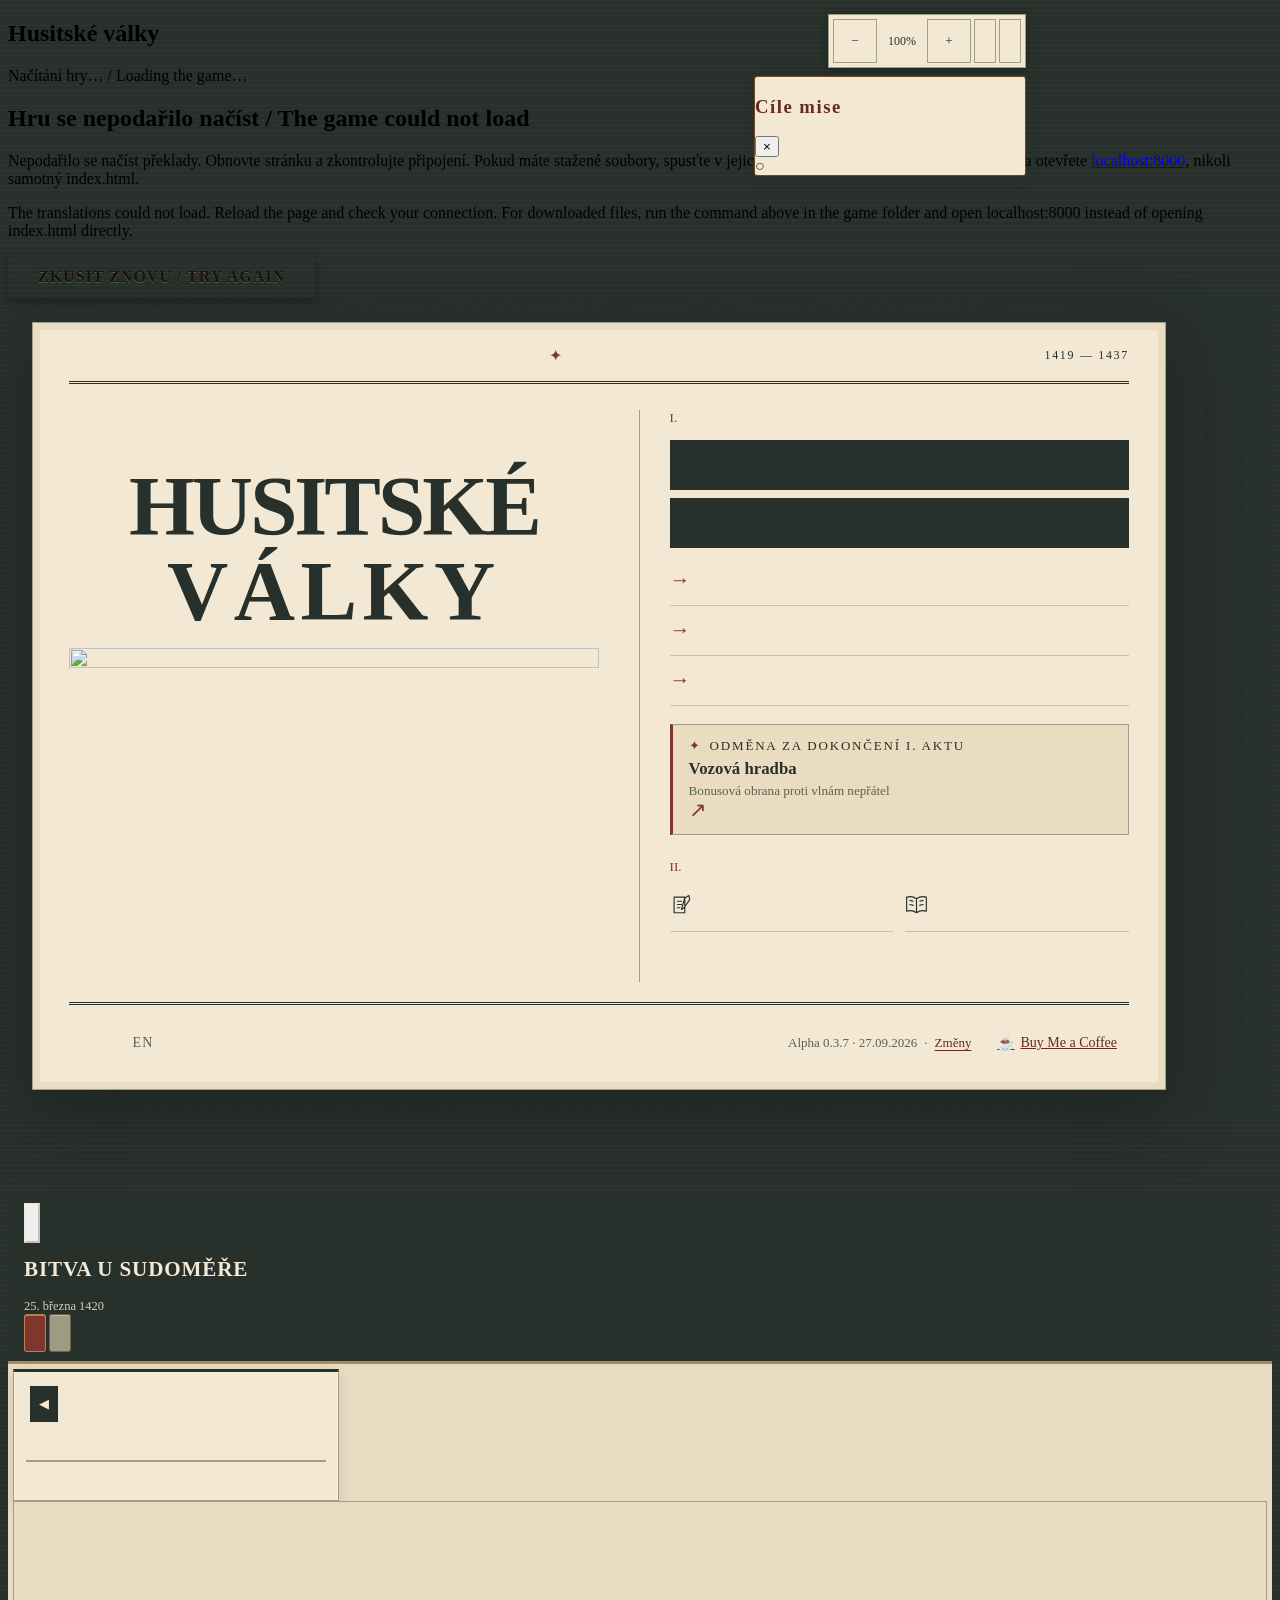
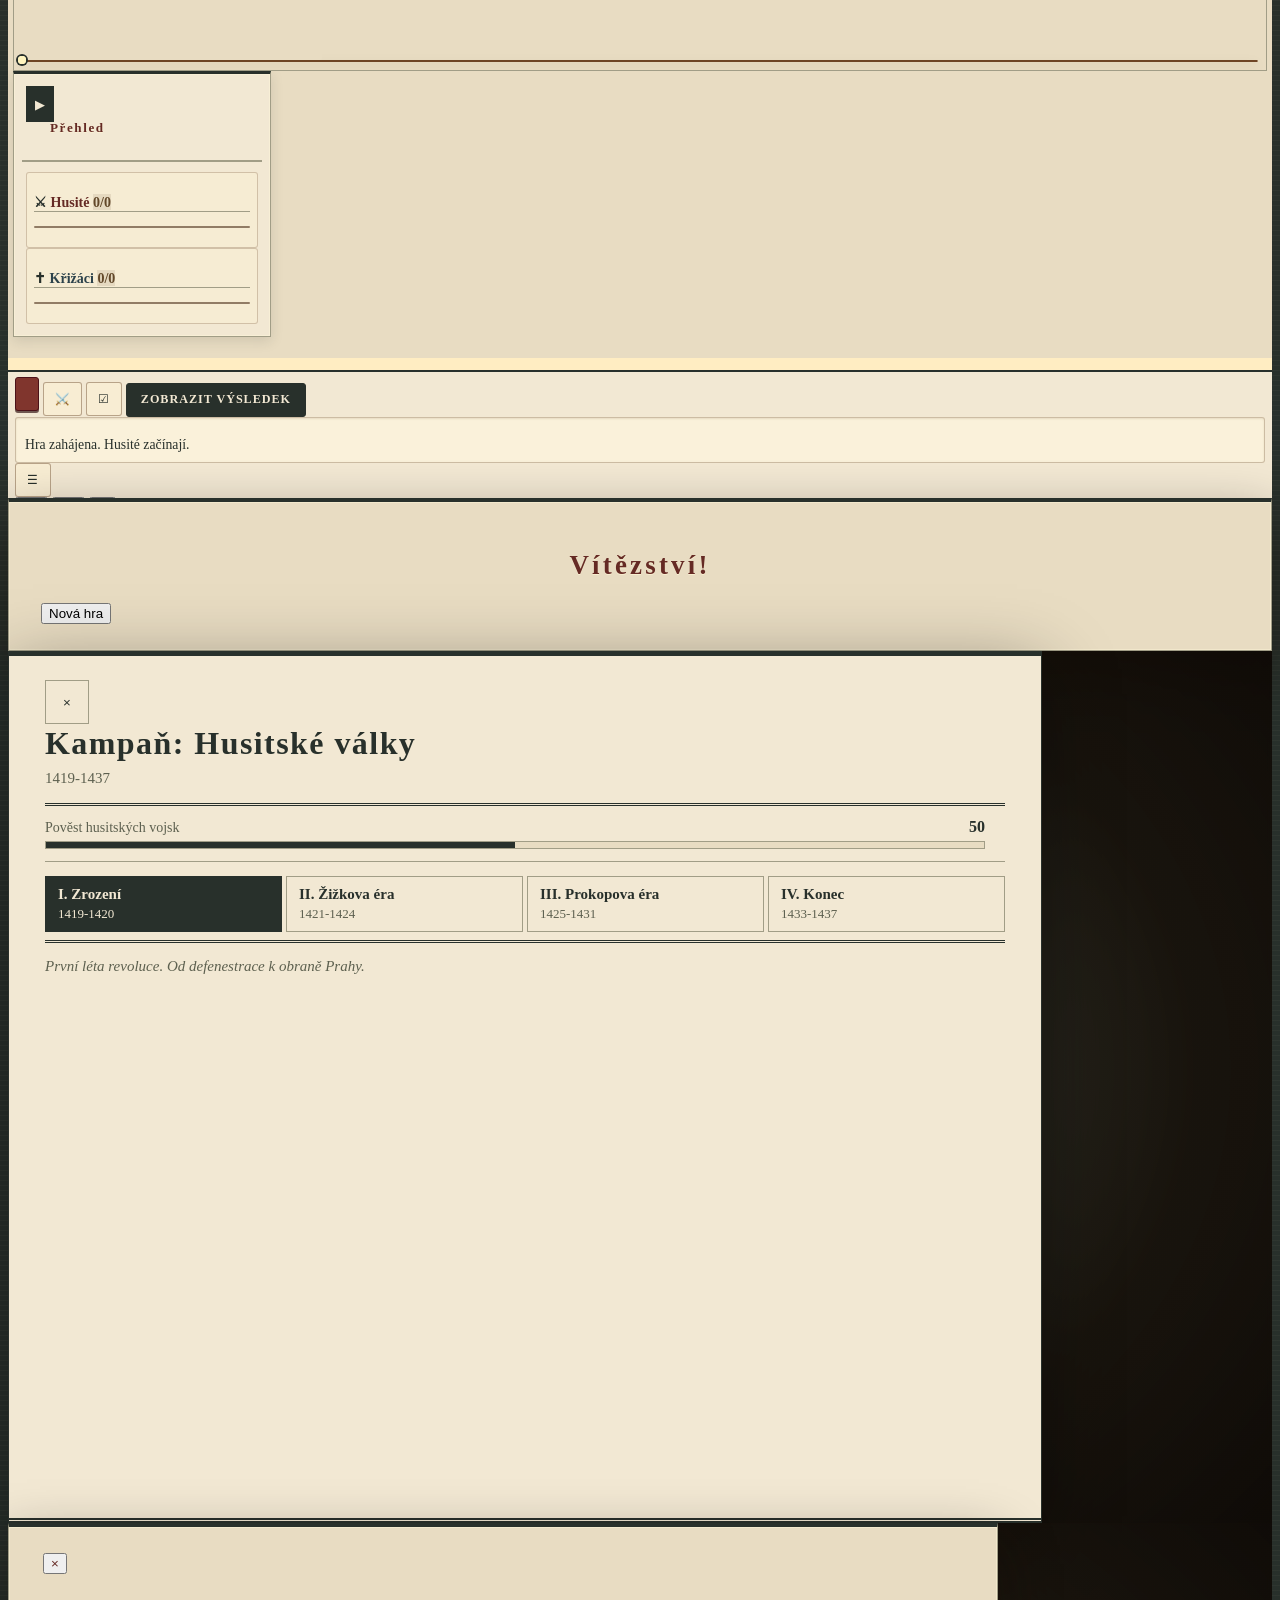
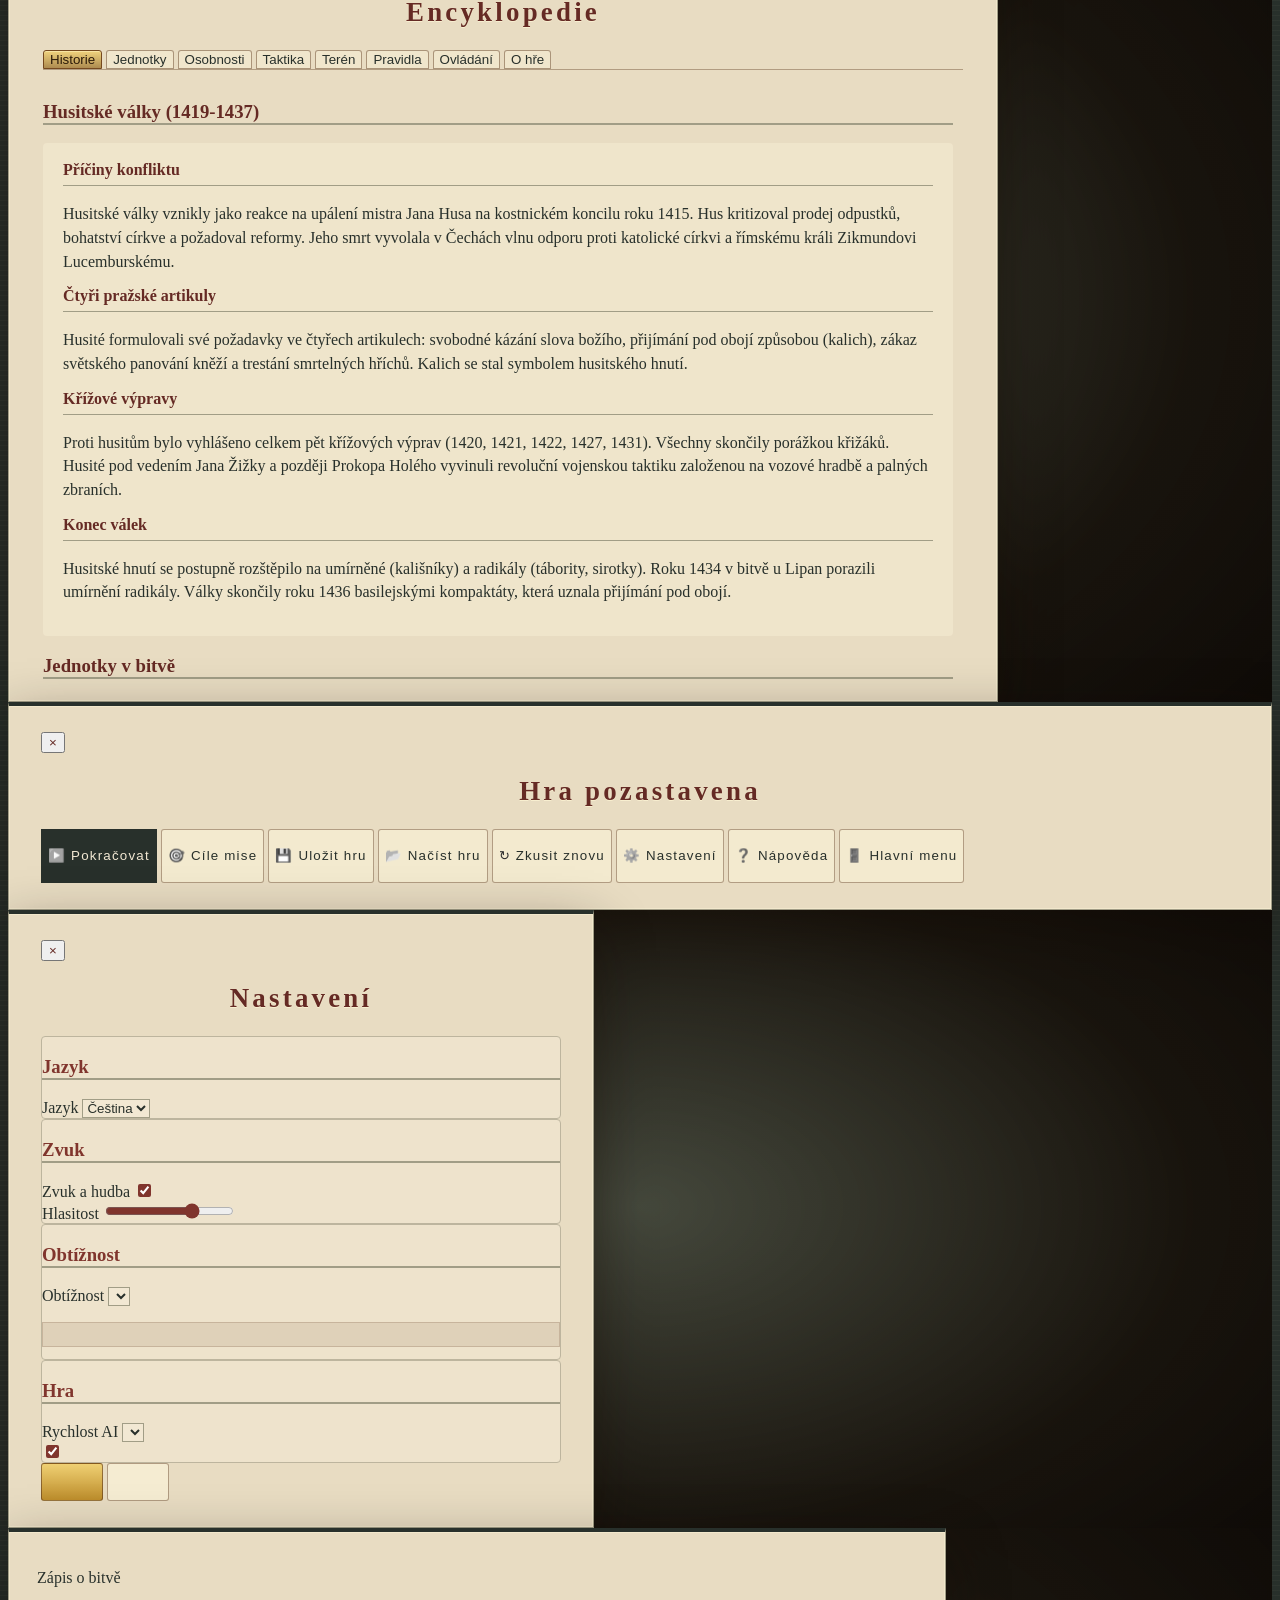
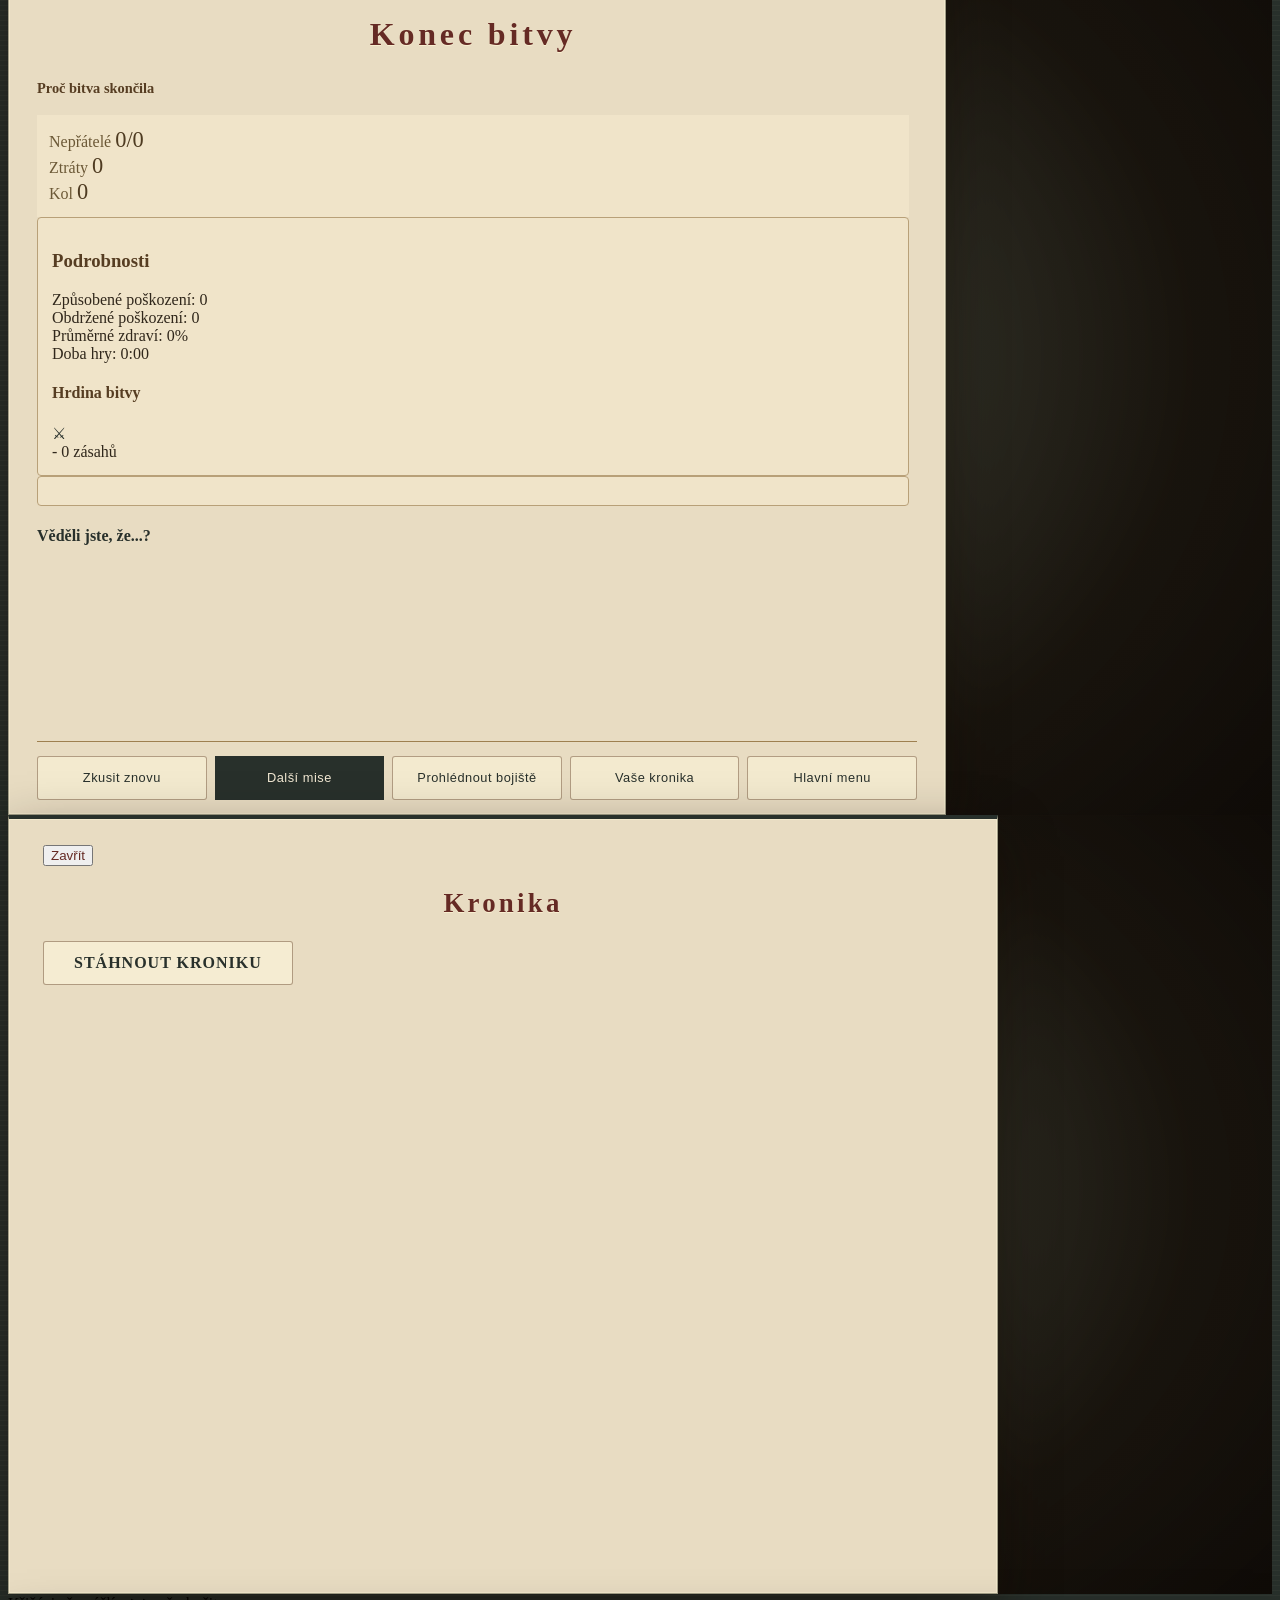
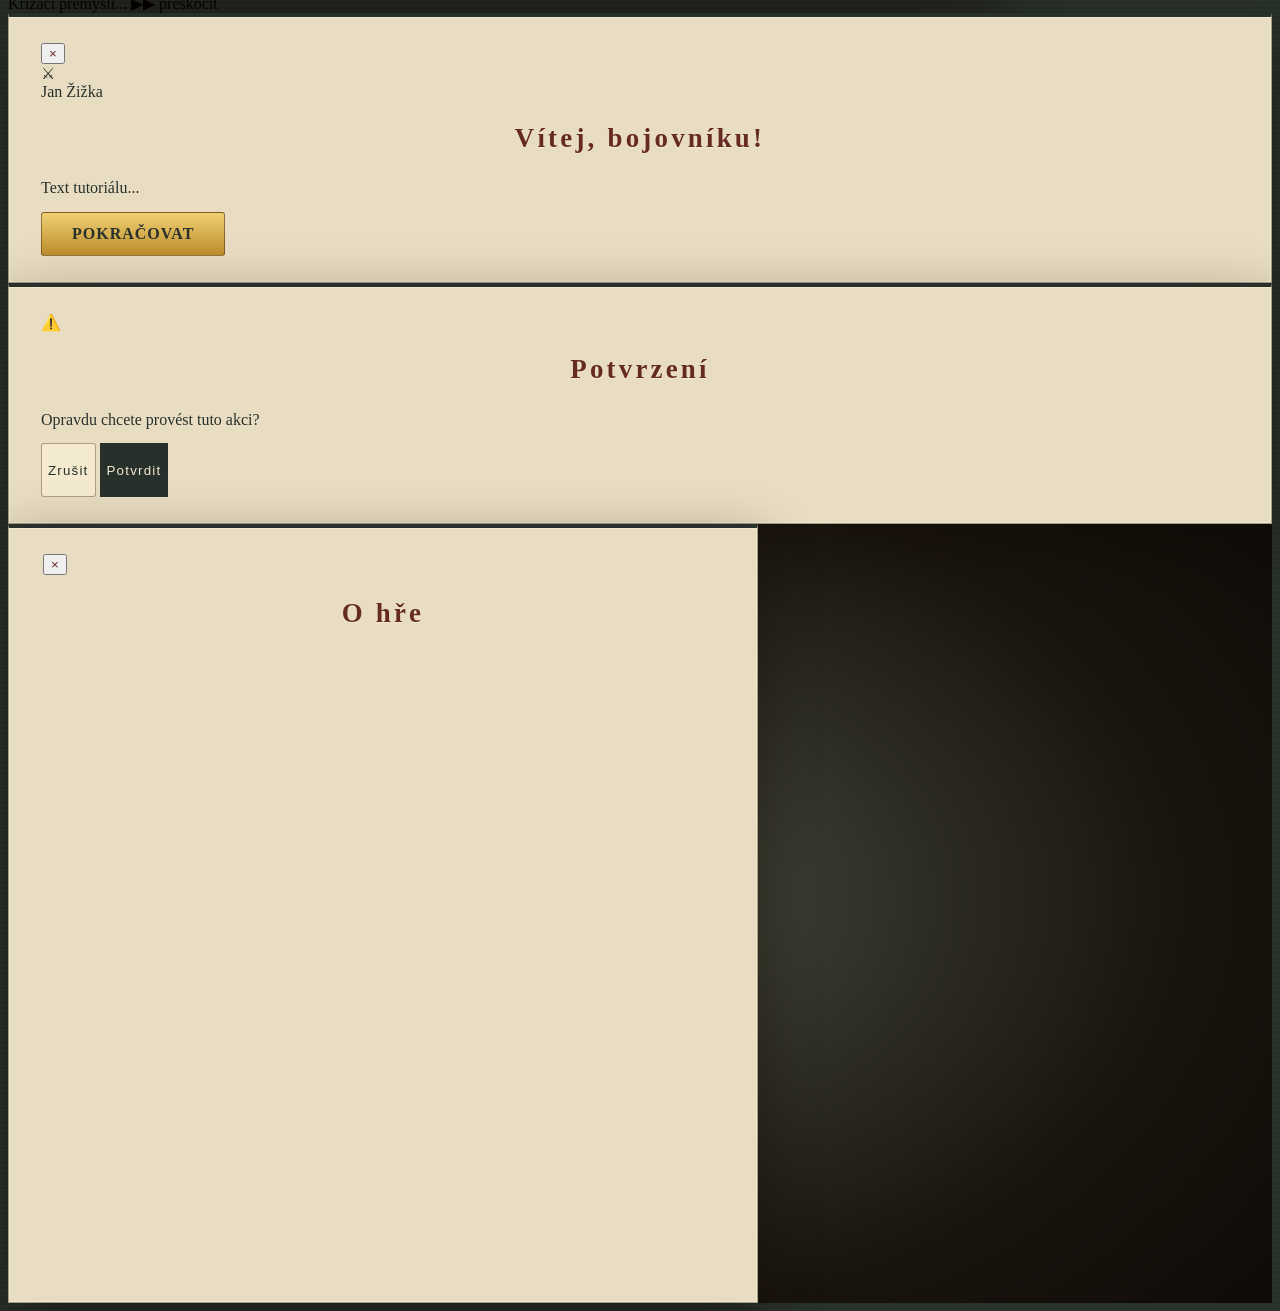
==== index.html @ e230d084 "Vydat Alpha 0.3.7 s odměnou a překlady událostí" ====
<!DOCTYPE html>
<html lang="cs">
<head>
    <meta charset="UTF-8">
    <meta name="viewport" content="width=device-width, initial-scale=1.0, viewport-fit=cover">
    <title>Husitské války · Hussite Wars — historická tahová strategie</title>
    <meta name="description" content="Historická tahová strategie o husitských válkách. Veďte husitská vojska Jana Žižky v bitvách 15. století. | Historical turn-based strategy about Hussite Wars. Lead Jan Žižka's armies in 15th century battles.">
    <meta name="keywords" content="husité, husitské války, Jan Žižka, tahová strategie, historická hra, středověk, Čechy, strategy game, turn-based, medieval, Bohemia">
    <meta name="author" content="Josef Šlerka">
    <link rel="canonical" href="https://hussitewars.com/">

    <!-- Open Graph / Facebook -->
    <meta property="og:type" content="website">
    <meta property="og:url" content="https://hussitewars.com/">
    <meta property="og:site_name" content="Husitské války · Hussite Wars">
    <meta property="og:locale" content="cs_CZ">
    <meta property="og:locale:alternate" content="en_US">
    <meta property="og:title" content="Husitské války · Hussite Wars">
    <meta property="og:description" content="Historická tahová strategie z let 1419–1437 · A historical turn-based strategy set in the Hussite Wars.">
    <meta property="og:image" content="https://hussitewars.com/imgs/social-preview.png">
    <meta property="og:image:secure_url" content="https://hussitewars.com/imgs/social-preview.png">
    <meta property="og:image:type" content="image/png">
    <meta property="og:image:width" content="1200">
    <meta property="og:image:height" content="630">
    <meta property="og:image:alt" content="Husitská vozová hradba pod kalichem · A Hussite wagon fort beneath the chalice banner">

    <!-- Twitter -->
    <meta name="twitter:card" content="summary_large_image">
    <meta name="twitter:title" content="Husitské války · Hussite Wars">
    <meta name="twitter:description" content="Historická tahová strategie z let 1419–1437 · A historical turn-based strategy set in the Hussite Wars.">
    <meta name="twitter:image" content="https://hussitewars.com/imgs/social-preview.png">
    <meta name="twitter:image:alt" content="Husitská vozová hradba pod kalichem · A Hussite wagon fort beneath the chalice banner">

    <link rel="stylesheet" href="style.css?v=8.38">
</head>
<body class="booting">
    <section id="startup-status" class="startup-status">
        <h1>Husitské války</h1>
        <p id="startup-loading" role="status">Načítání hry… / Loading the game…</p>
        <div id="startup-error" class="hidden" role="alert">
            <h2>Hru se nepodařilo načíst / The game could not load</h2>
            <p>Nepodařilo se načíst překlady. Obnovte stránku a zkontrolujte připojení. Pokud máte stažené soubory, spusťte v jejich složce <code>python3 -m http.server 8000</code> a otevřete <a href="http://localhost:8000">localhost:8000</a>, nikoli samotný index.html.</p>
            <p lang="en">The translations could not load. Reload the page and check your connection. For downloaded files, run the command above in the game folder and open localhost:8000 instead of opening index.html directly.</p>
            <button id="btn-startup-retry" class="btn-primary">Zkusit znovu / Try again</button>
        </div>
        <noscript><p>Hra vyžaduje zapnutý JavaScript. / This game requires JavaScript.</p></noscript>
    </section>
    <!-- Hlavní menu -->
    <div id="main-menu" class="screen">
        <div class="menu-background">
            <div class="menu-content">
                <header class="menu-imprint">
                    <span data-i18n="menu.edition"></span>
                    <span class="menu-imprint-mark" aria-hidden="true">✦</span>
                    <span>1419 — 1437</span>
                </header>
                <div class="menu-spread">
                    <section class="menu-cover" aria-labelledby="menu-title">
                        <h1 id="menu-title" class="menu-title-main">
                            <span data-i18n="menu.titleFirst">Husitské</span>
                            <span data-i18n="menu.titleSecond">války</span>
                        </h1>
                        <p class="menu-promise" data-i18n="onboarding.promise"></p>
                        <img class="menu-woodcut" src="imgs/menu-woodcut.svg?v=8.13" width="480" height="330" alt="" aria-hidden="true" draggable="false">
                        <p class="menu-colophon" data-i18n="menu.colophon"></p>
                    </section>
                    <nav class="menu-navigation" aria-labelledby="menu-play-title">
                        <h2 id="menu-play-title" class="menu-section-title"><span aria-hidden="true">I.</span> <span data-i18n="menu.playTitle"></span></h2>
                        <div class="menu-battle-actions">
                            <button id="btn-resume-auto" class="menu-btn menu-featured primary hidden">
                                <span class="btn-text" data-i18n="touch.resumeAuto"></span>
                                <span class="first-battle-note" id="autosave-summary"></span>
                                <span class="menu-arrow" aria-hidden="true">↗</span>
                            </button>
                            <button id="btn-first-battle" class="menu-btn menu-featured primary">
                                <span class="btn-text" data-i18n="onboarding.firstBattle"></span>
                                <span class="first-battle-note" data-i18n="onboarding.firstBattleNote"></span>
                                <span class="menu-arrow" aria-hidden="true">↗</span>
                            </button>
                            <button id="btn-new-campaign" class="menu-btn menu-entry">
                                <span class="btn-text" data-i18n="menu.newGame"></span>
                                <span class="menu-arrow" aria-hidden="true">→</span>
                            </button>
                            <button id="btn-quick-battle" class="menu-btn menu-entry">
                                <span class="btn-text" data-i18n="menu.quickBattle"></span>
                                <span class="menu-arrow" aria-hidden="true">→</span>
                            </button>
                            <button id="btn-continue" class="menu-btn menu-entry menu-manual-save hidden" disabled>
                                <span class="btn-text" data-i18n="touch.manualSave"></span>
                                <span class="menu-arrow" aria-hidden="true">→</span>
                            </button>
                        </div>
                        <p id="save-load-error" class="hidden" role="alert"></p>
                        <section id="menu-act-one-reward" class="menu-reward hidden" aria-labelledby="menu-reward-title">
                            <h2 id="menu-reward-title" class="menu-section-title"><span aria-hidden="true">✦</span> <span data-i18n="menu.actOneReward">Odměna za dokončení I. aktu</span></h2>
                            <a id="menu-wagon-defense" class="menu-btn menu-reward-link" href="bonus/vozova-hradba/index.html">
                                <span class="menu-reward-copy">
                                    <strong data-i18n="menu.wagonDefense">Vozová hradba</strong>
                                    <span data-i18n="menu.wagonDefenseNote">Bonusová obrana proti vlnám nepřátel</span>
                                </span>
                                <span class="menu-arrow" aria-hidden="true">↗</span>
                            </a>
                        </section>
                        <section class="menu-library" aria-labelledby="menu-library-title">
                            <h2 id="menu-library-title" class="menu-section-title"><span aria-hidden="true">II.</span> <span data-i18n="menu.libraryTitle"></span></h2>
                            <div class="menu-library-actions">
                                <button id="btn-chronicle" class="menu-btn menu-library-link">
                                    <svg viewBox="0 0 28 28" aria-hidden="true" focusable="false"><path d="M5 5h13v19H5zM9 10h5m-5 4h5m-5 4h3M18 6l5-3 1 5-7 10-3 2 1-4z"/></svg>
                                    <span class="btn-text" data-i18n="menu.chronicle"></span>
                                </button>
                                <button id="btn-encyclopedia" class="menu-btn menu-library-link">
                                    <svg viewBox="0 0 28 28" aria-hidden="true" focusable="false"><path d="M14 7C10 4 6 4 2 5v17c4-1 8-1 12 2 4-3 8-3 12-2V5c-4-1-8-1-12 2v17M6 9l4 1m-4 4 4 1m8-5 4-1m-4 6 4-1"/></svg>
                                    <span class="btn-text" data-i18n="menu.encyclopedia"></span>
                                </button>
                            </div>
                        </section>
                        <div class="menu-utilities">
                            <button id="btn-settings" class="menu-btn menu-utility"><span class="btn-text" data-i18n="menu.settings"></span></button>
                            <button id="btn-about" class="menu-btn menu-utility"><span class="btn-text" data-i18n="menu.about"></span></button>
                        </div>
                    </nav>
                </div>
                <footer class="menu-footer">
                    <div class="menu-preferences">
                        <button id="btn-menu-music" class="music-btn" data-i18n-title="menu.music" aria-pressed="false">
                            <span data-i18n="menu.music"></span>
                        </button>
                        <button id="btn-language-toggle" class="language-toggle-btn" title="Přepnout do angličtiny" aria-label="Přepnout do angličtiny">
                            <span id="language-target">EN</span>
                        </button>
                    </div>
                    <div class="version-info">
                        <span class="release-meta">
                            <span data-i18n="menu.version">Alpha 0.3.7 · 27.09.2026</span>
                            <span aria-hidden="true">·</span>
                            <a id="menu-changelog" href="https://github.com/josefslerka/husitske-valky/blob/main/CHANGELOG.md" target="_blank" rel="noopener noreferrer" class="changelog-link" data-i18n="menu.changelog">Změny</a>
                        </span>
                        <a href="https://buymeacoffee.com/josefslerka" target="_blank" rel="noopener noreferrer" class="coffee-button">
                            <span aria-hidden="true">☕</span>
                            <span data-i18n="menu.support">Buy Me a Coffee</span>
                        </a>
                    </div>
                </footer>
                <p class="test-build-notice" data-i18n="deployment.testNotice"></p>
            </div>
        </div>
    </div>

    <div id="game-container" class="screen hidden">
        <header id="game-header">
            <div class="header-left">
                <button type="button" class="header-home-button" id="logo-home-btn"
                        data-i18n-title="game.backToMenu" data-i18n-aria-label="game.backToMenu"
                        title="Zpět na hlavní menu" aria-label="Zpět na hlavní menu">
                    <svg class="header-home-mark" viewBox="0 0 48 38" aria-hidden="true" focusable="false">
                        <path class="header-mark-pole" d="M12 4v31"/>
                        <path class="header-mark-flag" d="M13 6c7 2 13-2 24 0l-4 7 4 8c-10-2-14 3-24 0z"/>
                        <path class="header-mark-chalice" d="M21 9h9c-.2 3.6-1.7 5.4-4 5.9v3.2h2.5m-5 0H31m-9 2.8h10"/>
                    </svg>
                </button>
            </div>
            <div class="header-center">
                <h1 id="battle-name">Bitva u Sudoměře</h1>
                <span id="battle-date">25. března 1420</span>
                <div id="objective-hud" class="hidden">
                    <span class="objective-hud-icon">🎯</span>
                    <span id="objective-hud-text"></span>
                </div>
                <div id="phase-panel" class="hidden">
                    <span id="phase-icon">⚔</span>
                    <span id="phase-name"></span>
                    <span id="phase-description"></span>
                </div>
            </div>
            <div id="turn-info">
                <span id="current-player"></span>
                <span id="turn-number"></span>
            </div>
        </header>

        <main id="game-main">
            <!-- Minimapa - fixně pozicovaná v rámci game-main -->
            <canvas id="minimap"></canvas>

            <aside id="unit-panel" class="empty-unit-panel">
                <button class="panel-toggle" id="toggle-left" data-i18n-title="onboarding.togglePanel" title="Sbalit / rozbalit postranní panel" aria-controls="unit-info unit-actions">◀</button>
                <h2 data-i18n="game.unit"></h2>
                <div id="unit-info">
                    <p class="no-selection" data-i18n="game.selectUnit"></p>
                </div>
                <div id="unit-actions" class="hidden">
                    <button id="btn-attack" disabled data-i18n="game.attack"></button>
                    <button id="btn-defend" data-i18n="game.defend" data-i18n-title="game.defendHint"></button>
                    <button id="btn-formation" class="hidden"></button>
                    <button id="btn-formation-line" class="hidden"></button>
                    <button id="btn-formation-march" class="hidden"></button>
                    <button id="btn-undo" class="hidden">↩ <span data-i18n="game.undo"></span></button>
                    <p id="defend-explanation" class="defend-explanation" data-i18n="game.defendExplanation"></p>
                </div>
            </aside>

            <div id="map-container">
                <div id="map-surface">
                    <canvas id="game-canvas" data-i18n-aria-label="touch.battlefield" aria-label="Bojiště"></canvas>
                    <div id="order-marker" class="hidden" aria-hidden="true"></div>
                </div>
                <div id="tooltip" class="hidden"></div>
            </div>

            <aside id="info-panel">
                <button class="panel-toggle" id="toggle-right" data-i18n-title="onboarding.togglePanel" title="Sbalit / rozbalit postranní panel" aria-controls="army-overview">▶</button>
                <h2 data-i18n="game.overview">Přehled</h2>
                <div id="army-overview">
                    <div class="army-section hussites" id="hussite-section">
                        <h3>
                            <span class="faction-icon">⚔</span>
                            <span class="faction-name">Husité</span>
                            <span class="faction-count">0/0</span>
                        </h3>
                        <div class="morale-bar" id="hussite-morale" title="">
                            <div class="morale-bar-fill" id="hussite-morale-fill"></div>
                            <span class="morale-bar-text" id="hussite-morale-text"></span>
                        </div>
                        <ul id="hussite-units"></ul>
                    </div>
                    <div class="army-section crusaders" id="crusader-section">
                        <h3>
                            <span class="faction-icon">✝</span>
                            <span class="faction-name">Křižáci</span>
                            <span class="faction-count">0/0</span>
                        </h3>
                        <div class="morale-bar" id="crusader-morale" title="">
                            <div class="morale-bar-fill" id="crusader-morale-fill"></div>
                            <span class="morale-bar-text" id="crusader-morale-text"></span>
                        </div>
                        <ul id="crusader-units"></ul>
                    </div>
                </div>
            </aside>
            <!-- Pevná vrstva nad mapou: nesmí odjet se scrollovaným plátnem. -->
            <div id="objectives-panel" class="hidden">
                <div class="objectives-header">
                    <h3 data-i18n="game.objectivesTitle">Cíle mise</h3>
                    <button id="btn-close-objectives" class="close-btn">&times;</button>
                </div>
                <div id="objectives-content">
                    <div class="objective primary">
                        <span class="objective-status">○</span>
                        <span class="objective-text" id="primary-objective"></span>
                    </div>
                    <div id="secondary-objectives"></div>
                </div>
            </div>
            <div id="map-tools" role="group" data-i18n-aria-label="touch.camera" aria-label="Pohled na mapu">
                <button id="map-zoom-out" data-i18n-title="touch.zoomOut" data-i18n-aria-label="touch.zoomOut" aria-label="Oddálit">−</button>
                <output id="map-zoom-value" aria-live="off">100%</output>
                <button id="map-zoom-in" data-i18n-title="touch.zoomIn" data-i18n-aria-label="touch.zoomIn" aria-label="Přiblížit">+</button>
                <button id="map-center" data-i18n="touch.center"></button>
                <button id="btn-minimap" data-i18n="touch.overview" aria-controls="minimap" aria-expanded="false"></button>
            </div>
            <section id="battle-order" class="hidden" aria-labelledby="order-title">
                <strong id="order-title"></strong>
                <p id="order-hint"></p>
                <details id="order-details">
                    <summary data-i18n="touch.details"></summary>
                    <div id="order-content"></div>
                </details>
                <div class="order-buttons">
                    <button id="order-cancel" data-i18n="touch.close"></button>
                </div>
            </section>
        </main>

        <div id="compact-orders">
            <button id="btn-unit-sheet" aria-controls="unit-panel" aria-expanded="false" disabled>
                <span id="compact-unit-name"></span><span data-i18n="touch.orders"></span>
            </button>
            <button id="btn-clear-selection" data-i18n="touch.deselect" disabled></button>
            <button id="btn-next-unit" data-i18n="touch.nextUnit"></button>
            <button id="btn-army-sheet" data-i18n="touch.army" aria-controls="info-panel" aria-expanded="false"></button>
        </div>
        <p id="turn-guidance" class="hidden" role="status" aria-live="polite" aria-atomic="true"></p>
        <p id="autosave-status" class="hidden" role="status" aria-live="polite"></p>
        <footer id="game-footer">
            <div class="footer-main-actions">
                <button id="btn-end-turn" data-i18n="game.endTurn" data-i18n-title="game.endTurnHint"></button>
                <button id="btn-choral" title="Ktož jsú boží bojovníci - jednorázový bonus +50% útok, -20% obrana na 2 kola">⚔️ <span data-i18n="game.choral"></span></button>
                <button id="btn-objectives" data-i18n-title="game.objectives">☑ <span data-i18n="game.objectives"></span></button>
                <button id="btn-show-results" class="hidden" data-i18n="gameover.showResults" aria-hidden="true">Zobrazit výsledek</button>
            </div>
            <div class="footer-log">
                <div id="game-log">
                    <p data-i18n="messages.gameStarted">Hra zahájena. Husité začínají.</p>
                </div>
            </div>
            <div class="footer-menu">
                <button id="btn-menu" class="footer-btn" data-i18n-title="game.menu">☰ <span data-i18n="game.menu"></span></button>
                <div class="dropdown-menu">
                    <button id="btn-save" data-i18n-title="game.save">
                        <span class="btn-icon">💾</span> <span data-i18n="game.save"></span>
                    </button>
                    <button id="btn-load" data-i18n-title="game.load">
                        <span class="btn-icon">📂</span> <span data-i18n="game.load"></span>
                    </button>
                    <button id="btn-retry-battle" data-i18n-title="pause.retry">
                        <span class="btn-icon">↻</span> <span data-i18n="pause.retry"></span>
                    </button>
                    <div class="dropdown-divider"></div>
                    <button id="btn-sound" title="Zapnout/Vypnout zvuk">
                        <span class="btn-icon">🔊</span> <span data-i18n="game.sound"></span>
                    </button>
                    <button id="btn-help" data-i18n-title="game.help">
                        <span class="btn-icon">❓</span> <span data-i18n="game.help"></span>
                    </button>
                </div>
            </div>
        </footer>
    </div>

    <div id="victory-modal" class="modal hidden">
        <div class="modal-content">
            <h2 id="victory-title">Vítězství!</h2>
            <p id="victory-message"></p>
            <button id="btn-new-game">Nová hra</button>
        </div>
    </div>

    <div id="mission-modal" class="modal hidden" role="dialog" aria-modal="true" aria-labelledby="mission-modal-title">
        <div class="modal-content mission-modal-content">
            <button id="mission-close" class="close-btn" data-i18n-title="chronicle.close" data-i18n-aria-label="chronicle.close" title="Zavřít" aria-label="Zavřít">&times;</button>
            <header class="mission-heading">
                <h2 id="mission-modal-title" data-i18n="campaign.title">Kampaň: Husitské války</h2>
                <p class="mission-subtitle" data-i18n="campaign.subtitle">1419-1437</p>
            </header>

            <div id="campaign-reputation" class="campaign-reputation">
                <div class="reputation-heading">
                    <span data-i18n="campaign.reputation.label">Pověst husitských vojsk</span>
                    <strong id="campaign-reputation-value">50</strong>
                </div>
                <div class="reputation-track" aria-hidden="true">
                    <span id="campaign-reputation-fill"></span>
                </div>
                <small id="campaign-reputation-tier"></small>
            </div>

            <!-- Záložky pro akty -->
            <div id="campaign-acts" class="campaign-tabs">
                <button class="act-tab active" data-act="1">
                    <span class="act-name" data-i18n="campaign.act1.name">I. Zrození</span>
                    <span class="act-years" data-i18n="campaign.act1.years">1419-1420</span>
                </button>
                <button class="act-tab" data-act="2">
                    <span class="act-name" data-i18n="campaign.act2.name">II. Žižkova éra</span>
                    <span class="act-years" data-i18n="campaign.act2.years">1421-1424</span>
                </button>
                <button class="act-tab" data-act="3">
                    <span class="act-name" data-i18n="campaign.act3.name">III. Prokopova éra</span>
                    <span class="act-years" data-i18n="campaign.act3.years">1425-1431</span>
                </button>
                <button class="act-tab" data-act="4">
                    <span class="act-name" data-i18n="campaign.act4.name">IV. Konec</span>
                    <span class="act-years" data-i18n="campaign.act4.years">1433-1437</span>
                </button>
            </div>

            <!-- Popis aktu -->
            <div id="act-description" class="act-description">
                <p data-i18n="campaign.act1.description">První léta revoluce. Od defenestrace k obraně Prahy.</p>
            </div>

            <!-- Seznam bitev v aktu -->
            <div id="mission-list"></div>

            <div id="mission-details" class="hidden">
                <div id="mission-detail-body" class="mission-info">
                    <h3 id="mission-title" tabindex="-1"></h3>
                    <p id="mission-date" class="mission-date"></p>
                    <p id="mission-description"></p>
                    <div id="mission-tutorial-badge" class="tutorial-badge hidden" data-i18n="mission.tutorialBadge">📖 Tutoriál</div>

                    <div class="mission-briefing">
                        <h4 data-i18n="mission.briefing">Rozkazy</h4>
                        <p id="mission-briefing"></p>
                    </div>

                    <div class="mission-objectives">
                        <h4 data-i18n="onboarding.winGoal">Jak vyhrát</h4>
                        <ul id="mission-objectives-list"></ul>
                    </div>

                    <details id="mission-controls" class="mission-controls">
                        <summary data-i18n="onboarding.controlsTitle">Před prvním tahem</summary>
                        <p data-i18n="onboarding.noRush"></p>
                        <ol>
                            <li data-i18n="onboarding.selectStep"></li>
                            <li data-i18n="onboarding.actionStep"></li>
                            <li data-i18n="onboarding.endStep"></li>
                        </ol>
                        <p class="controls-note" data-i18n="onboarding.helpStep"></p>
                        <p class="touch-help" data-i18n="touch.help"></p>
                    </details>

                    <!-- Historické poznámky -->
                    <div id="mission-history" class="mission-history hidden">
                        <h4 data-i18n="mission.history">Historické poznámky</h4>
                        <div class="history-grid">
                            <div class="history-column">
                                <h5 data-i18n="mission.hussiteSide">Husitská strana</h5>
                                <p id="history-hussite-commanders" class="history-commanders"></p>
                                <p id="history-hussite-strength" class="history-strength"></p>
                            </div>
                            <div class="history-column">
                                <h5 data-i18n="mission.enemySide">Protivník</h5>
                                <p id="history-enemy-commanders" class="history-commanders"></p>
                                <p id="history-enemy-strength" class="history-strength"></p>
                            </div>
                        </div>
                        <div id="history-quote" class="history-quote hidden">
                            <p id="history-quote-text"></p>
                            <cite id="history-quote-source"></cite>
                        </div>
                        <p id="history-reliability" class="history-reliability"></p>
                        <div id="mission-sources"></div>
                    </div>
                </div>

                <div class="mission-actions">
                    <button id="btn-back-to-list" class="btn-secondary" data-i18n="mission.backToList">Zpět na seznam</button>
                    <button id="btn-start-mission" class="btn-primary" data-i18n="mission.startMission">Zahájit bitvu</button>
                </div>
            </div>
        </div>
    </div>

    <div id="help-modal" class="modal hidden" role="dialog" aria-modal="true" aria-labelledby="help-title">
        <div class="modal-content help-modal-content">
            <button id="help-close" class="help-close-btn" data-i18n-title="chronicle.close" title="Zavřít">&times;</button>
            <h2 id="help-title" data-i18n="menu.encyclopedia">Encyklopedie</h2>

            <div class="help-tabs">
                <button class="help-tab active" data-tab="history" data-i18n="help.tabs.history">Historie</button>
                <button class="help-tab" data-tab="units" data-i18n="help.tabs.units">Jednotky</button>
                <button class="help-tab" data-tab="commanders" data-i18n="help.tabs.commanders">Osobnosti</button>
                <button class="help-tab" data-tab="tactics" data-i18n="help.tabs.tactics">Taktika</button>
                <button class="help-tab" data-tab="terrain" data-i18n="help.tabs.terrain">Terén</button>
                <button class="help-tab" data-tab="rules" data-i18n="help.tabs.rules">Pravidla</button>
                <button class="help-tab" data-tab="controls" data-i18n="help.tabs.controls">Ovládání</button>
                <button class="help-tab" data-tab="about" data-i18n="help.tabs.about">O hře</button>
            </div>

            <div id="help-content" class="help-content" tabindex="0" role="region" aria-labelledby="help-title">
                <!-- Historie -->
                <div id="tab-history" class="help-tab-content active">
                    <h3>Husitské války (1419-1437)</h3>
                    <div class="history-section">
                        <h4>Příčiny konfliktu</h4>
                        <p>Husitské války vznikly jako reakce na upálení mistra Jana Husa na kostnickém koncilu roku 1415. Hus kritizoval prodej odpustků, bohatství církve a požadoval reformy. Jeho smrt vyvolala v Čechách vlnu odporu proti katolické církvi a římskému králi Zikmundovi Lucemburskému.</p>

                        <h4>Čtyři pražské artikuly</h4>
                        <p>Husité formulovali své požadavky ve čtyřech artikulech: svobodné kázání slova božího, přijímání pod obojí způsobou (kalich), zákaz světského panování kněží a trestání smrtelných hříchů. Kalich se stal symbolem husitského hnutí.</p>

                        <h4>Křížové výpravy</h4>
                        <p>Proti husitům bylo vyhlášeno celkem pět křížových výprav (1420, 1421, 1422, 1427, 1431). Všechny skončily porážkou křižáků. Husité pod vedením Jana Žižky a později Prokopa Holého vyvinuli revoluční vojenskou taktiku založenou na vozové hradbě a palných zbraních.</p>

                        <h4>Konec válek</h4>
                        <p>Husitské hnutí se postupně rozštěpilo na umírněné (kališníky) a radikály (tábority, sirotky). Roku 1434 v bitvě u Lipan porazili umírnění radikály. Války skončily roku 1436 basilejskými kompaktáty, která uznala přijímání pod obojí.</p>
                    </div>
                </div>

                <!-- Jednotky -->
                <div id="tab-units" class="help-tab-content">
                    <h3 data-i18n="encyclopedia.unitsTitle">Jednotky v bitvě</h3>
                    <div id="help-units-list"></div>
                </div>

                <!-- Osobnosti -->
                <div id="tab-commanders" class="help-tab-content">
                    <h3>Významné osobnosti</h3>

                    <h4 class="faction-header hussite-header">Husitští velitelé</h4>
                    <div class="commanders-list">
                        <div class="commander-card hussite">
                            <h4>Jan Žižka z Trocnova</h4>
                            <p class="commander-years">asi 1360 - 1424</p>
                            <p>Geniální vojevůdce, který nikdy neprohrál bitvu. Pocházel z drobné šlechty, bojoval jako žoldnéř v Polsku, podle pozdější tradice snad i ve službách anglického krále. Po oslepnutí (nejprve na jedno, později na obě oči) vedl husitská vojska jen podle hlášení pobočníků. Vytvořil vozovou hradbu - revoluční taktiku, která změnila způsob válčení v Evropě.</p>
                        </div>
                        <div class="commander-card hussite">
                            <h4>Prokop Holý (Veliký)</h4>
                            <p class="commander-years">asi 1380 - 1434</p>
                            <p>Kněz a vojevůdce, vůdce táborských husitů po Žižkově smrti. Vedl spanilé jízdy do okolních zemí a porazil další křížové výpravy. Padl v bitvě u Lipan, kde se husité obrátili proti sobě.</p>
                        </div>
                        <div class="commander-card hussite">
                            <h4>Jan Roháč z Dubé</h4>
                            <p class="commander-years">asi 1400 - 1437</p>
                            <p>Poslední husitský hejtman, věrný Žižkův pobočník. Po Lipanech odmítl přijmout kompaktáta a bránil hrad Sion. Po jeho dobytí byl s 52 druhy popraven v Praze - poslední oběť husitských válek.</p>
                        </div>
                        <div class="commander-card hussite">
                            <h4>Jan Želivský</h4>
                            <p class="commander-years">? - 1422</p>
                            <p>Radikální pražský kazatel a demagog. Vedl průvod k Novoměstské radnici, kde došlo k první pražské defenestraci. Stal se vůdcem pražské chudiny, ale nebyl voják. Popraven roku 1422 na Staroměstské radnici.</p>
                        </div>
                        <div class="commander-card hussite">
                            <h4>Hynek Krušina z Lichtenburka</h4>
                            <p class="commander-years">asi 1395 - 1454</p>
                            <p>Mladý husitský hejtman z mocného rodu Lichtenburků. Vedl husitské vojsko k vítězství u Vyšehradu roku 1420. Později přešel k umírněným a bojoval u Lipan proti táborům.</p>
                        </div>
                        <div class="commander-card hussite">
                            <h4>Diviš Bořek z Miletínka</h4>
                            <p class="commander-years">? - 1438</p>
                            <p>Hejtman orebských husitů a věrný Žižkův spolubojovník. Bojoval v mnoha bitvách včetně Hořic roku 1423. Po Žižkově smrti se orebité přejmenovali na sirotky na jeho počest.</p>
                        </div>
                        <div class="commander-card hussite">
                            <h4>Hynek z Poděbrad</h4>
                            <p class="commander-years">? - 1426</p>
                            <p>Moravský šlechtic a spojenec orebitů. Strýc Jiřího z Poděbrad, budoucího českého krále - Jiříkovým otcem byl Hynkův bratr Viktorin Boček z Kunštátu. U Malešova roku 1424 padl do zajetí.</p>
                        </div>
                    </div>

                    <h4 class="faction-header crusader-header">Katoličtí a křižáčtí velitelé</h4>
                    <div class="commanders-list">
                        <div class="commander-card crusader">
                            <h4>Zikmund Lucemburský</h4>
                            <p class="commander-years">1368 - 1437</p>
                            <p>Římský a uherský král, později císař Svaté říše římské. Syn Karla IV., odpovědný za upálení Jana Husa. Organizoval pět křížových výprav proti husitům. Nakonec byl roku 1436 přijat za českého krále po přijetí kompaktát.</p>
                        </div>
                        <div class="commander-card crusader">
                            <h4>Kardinál Cesarini</h4>
                            <p class="commander-years">1398 - 1444</p>
                            <p>Papežský legát, který vedl pátou křížovou výpravu roku 1431. U Domažlic jeho vojsko uprchlo, aniž by spatřilo nepřítele - stačil zvuk husitského chorálu. Ztratil při útěku kardinálský klobouk.</p>
                        </div>
                        <div class="commander-card crusader">
                            <h4>Fridrich IV. Saský (Bojovný)</h4>
                            <p class="commander-years">1370 - 1428</p>
                            <p>Míšeňský markrabě a od roku 1423 saský kurfiřt. Roku 1426 jeho vojsko podniklo velkou křížovou výpravu, která skončila katastrofální porážkou u Ústí nad Labem - jednou z největších porážek křižáků.</p>
                        </div>
                        <div class="commander-card crusader">
                            <h4>Filippo Scolari (Pipo Spano)</h4>
                            <p class="commander-years">1369 - 1426</p>
                            <p>Florentský obchodník a kondotiér ve službách krále Zikmunda. Stal se jedním z jeho nejschopnějších vojevůdců. Vedl uherské vojsko při tažení do Čech, ale proti vozové hradbě jeho jízdní taktika selhávala.</p>
                        </div>
                        <div class="commander-card crusader">
                            <h4>Bohuslav ze Švamberka</h4>
                            <p class="commander-years">? - 1425</p>
                            <p>Jihočeský katolický šlechtic a hejtman královského landfrýdu. Vedl 2000 jezdců proti 400 husitům u Sudoměře, kde utrpěl zdrcující porážku. Roku 1421 ho husité zajali na hradě Krasíkově - poté přestoupil ke kališnictví a padl roku 1425 jako táborský hejtman při obléhání Retzu.</p>
                        </div>
                        <div class="commander-card crusader">
                            <h4>Čeněk z Vartenberka</h4>
                            <p class="commander-years">asi 1380 - 1425</p>
                            <p>Nejvyšší purkrabí pražský. Zpočátku sympatizoval s husity a pomohl jim obsadit Pražský hrad, ale po radikalizaci hnutí přešel ke katolíkům. U Hořic roku 1423 utrpěl porážku od Žižky.</p>
                        </div>
                    </div>
                </div>

                <!-- Taktika -->
                <div id="tab-tactics" class="help-tab-content">
                    <h3>Husitská vojenská taktika</h3>
                    <div class="tactics-section">
                        <h4>Vozová hradba</h4>
                        <p>Revoluční taktika, která změnila válečnictví. Těžké selské vozy byly upraveny pro boj - okované, s dřevěnými štíty, střílnami a háky na spojování. V bitvě vytvořily mobilní pevnost, ze které střelci decimovali útočící jízdu. Vozy se daly rychle spojit do kruhu nebo čtverce.</p>

                        <h4>Palné zbraně</h4>
                        <p>Husité byli průkopníky v masovém použití palných zbraní v polních bitvách. Hákovnice, píšťaly, houfnice a tarasnice dávaly jejich vojsku devastující palebnou sílu. Hluk a kouř také děsil koně nepřátelské jízdy.</p>

                        <h4>Kombinace zbraní</h4>
                        <p>Husitské vojsko kombinovalo různé typy jednotek: střelci za vozy vedli palbu, cepníci a sudličníci bránili mezery mezi vozy, jízda prováděla výpady a pronásledovala prchající nepřátele.</p>

                        <h4>Využití terénu</h4>
                        <p>Žižka mistrně využíval terén. U Sudoměře postavil vozy na hrázi mezi rybníky, u Vítkova bránil strmý kopec. Husité vždy hledali výhodnou pozici a nutili nepřítele útočit do kopce nebo přes překážky.</p>

                        <h4>Psychologická válka</h4>
                        <p>Husitský chorál "Ktož jsú boží bojovníci" byl zpíván před bitvou a během pochodu. Jeho zvuk děsil nepřátele natolik, že u Domažlic křižácké vojsko uprchlo, aniž by spatřilo jediného husitu.</p>
                    </div>
                </div>

                <div id="tab-terrain" class="help-tab-content">
                    <h3>Typy terénu</h3>
                    <div class="terrain-list">
                        <div class="terrain-item">
                            <canvas class="terrain-icon" data-terrain="plains" width="144" height="128" aria-hidden="true"></canvas>
                            <div class="terrain-info">
                                <strong>Pláně</strong>
                                <p>Základní terén bez bonusů. Snadný pohyb.</p>
                            </div>
                        </div>
                        <div class="terrain-item">
                            <canvas class="terrain-icon" data-terrain="forest" width="144" height="128" aria-hidden="true"></canvas>
                            <div class="terrain-info">
                                <strong>Les</strong>
                                <p>+2 obrana. Zpomaluje pohyb.</p>
                            </div>
                        </div>
                        <div class="terrain-item">
                            <canvas class="terrain-icon" data-terrain="hills" width="144" height="128" aria-hidden="true"></canvas>
                            <div class="terrain-info">
                                <strong>Kopce</strong>
                                <p>+3 obrana. Zpomaluje pohyb.</p>
                            </div>
                        </div>
                        <div class="terrain-item">
                            <canvas class="terrain-icon" data-terrain="water" width="144" height="128" aria-hidden="true"></canvas>
                            <div class="terrain-info">
                                <strong>Voda</strong>
                                <p>Neprůchodná. Tvoří přirozené překážky.</p>
                            </div>
                        </div>
                        <div class="terrain-item">
                            <canvas class="terrain-icon" data-terrain="town" width="144" height="128" aria-hidden="true"></canvas>
                            <div class="terrain-info">
                                <strong>Město</strong>
                                <p>+4 obrana. Strategická pozice.</p>
                            </div>
                        </div>
                        <div class="terrain-item">
                            <canvas class="terrain-icon" data-terrain="road" width="144" height="128" aria-hidden="true"></canvas>
                            <div class="terrain-info">
                                <strong>Cesta</strong>
                                <p>Rychlejší pohyb. Bez obranných bonusů.</p>
                            </div>
                        </div>
                        <div class="terrain-item">
                            <canvas class="terrain-icon" data-terrain="dam" width="144" height="128" aria-hidden="true"></canvas>
                            <div class="terrain-info">
                                <strong>Hráz</strong>
                                <p>+2 obrana. Úzký průchod mezi rybníky.</p>
                            </div>
                        </div>
                        <div class="terrain-item">
                            <canvas class="terrain-icon" data-terrain="mud" width="144" height="128" aria-hidden="true"></canvas>
                            <div class="terrain-info">
                                <strong>Bahno</strong>
                                <p>Zpomaluje pohyb. Obtížný terén pro jízdu.</p>
                            </div>
                        </div>
                        <div class="terrain-item">
                            <canvas class="terrain-icon" data-terrain="slope" width="144" height="128" aria-hidden="true"></canvas>
                            <div class="terrain-info">
                                <strong>Svah</strong>
                                <p>+1 obrana při obraně. Bonus pro útočníka shora.</p>
                            </div>
                        </div>
                    </div>
                </div>

                <div id="tab-rules" class="help-tab-content">
                    <h3>Pravidla boje</h3>
                    <div class="rules-section">
                        <h4>Průběh tahu</h4>
                        <p>Každá jednotka může v jednom tahu provést pohyb a útok (nebo pouze jedno z toho). Bránit spotřebuje zbývající akce a sníží příchozí poškození o 30 %. Na konci tahu se nevyužité oddíly brání automaticky, kromě stojících oddílů s dostřelem 2+ a zbývajícím výstřelem: ty připraví krycí palbu bez bonusu obrany. Ruční Bránit střelce ochrání, ale připraví ho o reakční výstřel.</p>
                    </div>
                    <div class="rules-section">
                        <h4>Výpočet poškození</h4>
                        <p>Poškození = Útok jednotky - Obrana cíle. Minimální poškození je 5. Terén přidává bonus k obraně.</p>
                    </div>
                    <div class="rules-section">
                        <h4>Speciální schopnosti</h4>
                        <ul>
                            <li><strong>Náraz (Charge):</strong> +50% poškození při útoku po pohybu</li>
                            <li><strong>Proti jízdě:</strong> +50% poškození proti kavalerii</li>
                            <li><strong>Drtivý úder:</strong> +30% poškození proti obrněným</li>
                            <li><strong>Vozová hradba:</strong> +3 obrana za každý sousední vůz</li>
                            <li><strong>Dosah:</strong> Útok přes spojeneckou jednotku</li>
                            <li><strong>Plošný útok:</strong> Zasáhne všechny nepřátele v dosahu</li>
                            <li><strong>Rychlá palba:</strong> 2 útoky za tah (75% poškození)</li>
                            <li><strong>Děsivý:</strong> Může vyděsit nepřítele (-2 útok)</li>
                        </ul>
                    </div>
                    <div class="rules-section">
                        <h4>Podmínky vítězství</h4>
                        <p>Zničte všechny nepřátelské jednotky nebo dosáhněte cíle mise.</p>
                    </div>
                    <div class="rules-section">
                        <h4>Chorál "Ktož jsú boží bojovníci"</h4>
                        <p>Jednorázová schopnost aktivovaná tlačítkem. Poskytuje všem husitským jednotkám <strong>+50% útok</strong>, ale <strong>-20% obrana</strong> na 2 kola. Použijte ve správný okamžik pro rozhodující útok!</p>
                    </div>
                    <div class="rules-section">
                        <h4>Pasivní regenerace</h4>
                        <p>Jednotky vedle vozové hradby nebo v městě se na konci tahu léčí o <strong>+10 HP</strong>. Maximálně do 50% původního zdraví. Každá jednotka může regenerovat pouze jednou za bitvu.</p>
                    </div>
                    <div class="rules-section">
                        <h4>Formace vozové hradby</h4>
                        <ul>
                            <li><strong>Linie vozů:</strong> 3+ vozy vedle sebe dostávají +10% obrana navíc</li>
                            <li><strong>Střílny:</strong> Střelci vedle vozu dostávají +5 útok a +10% obrana</li>
                            <li><strong>Průlom:</strong> Při zničení vozu sousední vozy ztratí formační bonus na 1 kolo</li>
                        </ul>
                    </div>
                    <div class="rules-section">
                        <h4>Mlha války</h4>
                        <p>Vidíte pouze oblast kolem svých jednotek. Neprozkoumané oblasti jsou tmavé, prozkoumané ale neviditelné jsou šedé.</p>
                        <ul>
                            <li><strong>Zvěd:</strong> Vidí na 6 hexů - nejlepší průzkumník</li>
                            <li><strong>Střelci:</strong> Vidí na 4 hexy</li>
                            <li><strong>Jízda (lehká):</strong> Vidí na 4 hexy</li>
                            <li><strong>Pěchota:</strong> Vidí na 3 hexy</li>
                            <li><strong>Těžká jízda:</strong> Vidí na 3 hexy (omezení helmy)</li>
                            <li><strong>Dělostřelectvo a vozy:</strong> Vidí na 3 hexy</li>
                            <li><strong>Velitel:</strong> Vidí na 4 hexy</li>
                        </ul>
                        <p><strong>Terénní modifikátory:</strong></p>
                        <ul>
                            <li><strong>Na kopci:</strong> +1 k viditelnosti</li>
                            <li><strong>V lese:</strong> -1 k viditelnosti</li>
                            <li><strong>Vidění do lesa:</strong> Pouze na 2 hexy (pokud nejste sami v lese)</li>
                        </ul>
                    </div>
                    <div class="rules-section">
                        <h4>Zvěd - speciální jednotka</h4>
                        <p>Lehký jezdec specializovaný na průzkum bojiště.</p>
                        <ul>
                            <li><strong>Průzkum:</strong> Vidí na 6 hexů - nejlepší viditelnost ze všech jednotek</li>
                            <li><strong>Rychlý únik:</strong> Po přežití útoku se může zdarma přesunout o 2 hexy pryč</li>
                            <li><strong>Skrytý pohyb:</strong> V lese nebo na kopci ho nepřítel vidí jen na 2 hexy</li>
                            <li><strong>Odhalení:</strong> Může odhalit skryté nepřátelské jednotky</li>
                        </ul>
                        <p><strong>Omezení:</strong> Slabý v boji (-50% útoku proti pěchotě v obranné pozici), max 2 zvědi na bitvu.</p>
                    </div>
                    <div class="rules-section">
                        <h4>Morální zlom</h4>
                        <p>Když armáda utrpí kritické ztráty, její morálka se zhroutí a jednotky začnou prchat z bojiště.</p>
                        <ul>
                            <li><strong>Pád velitele:</strong> Smrt velitele způsobí okamžitý morální zlom</li>
                            <li><strong>Těžké ztráty:</strong> Ztráta 60%+ armády spustí morální zlom</li>
                            <li><strong>Panika:</strong> Když prchá více než polovina jednotek</li>
                            <li><strong>Útěk:</strong> Prchající jednotky na okraji mapy uprchnou z bojiště</li>
                        </ul>
                    </div>
                </div>

                <div id="tab-controls" class="help-tab-content">
                    <p class="touch-help" data-i18n="touch.help"></p>
                    <h3>Ovládání</h3>
                    <div class="controls-list">
                        <div class="control-item">
                            <span class="control-key">Levé tlačítko myši</span>
                            <span class="control-desc">Výběr jednotky / Pohyb / Útok</span>
                        </div>
                        <div class="control-item">
                            <span class="control-key">Pravé tlačítko myši</span>
                            <span class="control-desc">Zrušení výběru</span>
                        </div>
                        <div class="control-item">
                            <span class="control-key">Kolečko myši</span>
                            <span class="control-desc">Přiblížení / Oddálení mapy</span>
                        </div>
                        <div class="control-item">
                            <span class="control-key">Tažení myší</span>
                            <span class="control-desc">Posun mapy</span>
                        </div>
                        <div class="control-item">
                            <span class="control-key">Minimapa</span>
                            <span class="control-desc">Kliknutím rychle přesunete pohled</span>
                        </div>
                        <div class="control-item">
                            <span class="control-key">Tab</span>
                            <span class="control-desc">Další jednotka (která může jednat)</span>
                        </div>
                        <div class="control-item">
                            <span class="control-key">Enter / Mezerník</span>
                            <span class="control-desc">Ukončit tah; nevyužité akce přejdou do obrany</span>
                        </div>
                        <div class="control-item">
                            <span class="control-key">D</span>
                            <span class="control-desc">Obranný postoj: −30 % příchozího poškození</span>
                        </div>
                        <div class="control-item">
                            <span class="control-key">Escape</span>
                            <span class="control-desc">Zrušit akci / Zavřít menu</span>
                        </div>
                    </div>
                </div>

                <!-- Obsah obou obrazovek O hře generuje společný renderer. -->
                <div id="tab-about" class="help-tab-content"></div>
            </div>
        </div>
    </div>

    <!-- Pause Menu -->
    <div id="pause-modal" class="modal hidden">
        <div class="modal-content pause-modal-content">
            <button id="pause-close" class="close-btn">&times;</button>
            <h2 data-i18n="pause.title">Hra pozastavena</h2>
            <p class="test-build-notice" data-i18n="deployment.testNotice"></p>
            <div class="pause-buttons">
                <button id="btn-resume" class="menu-btn primary">
                    <span class="btn-icon">▶️</span>
                    <span class="btn-text" data-i18n="pause.resume">Pokračovat</span>
                </button>
                <button id="btn-pause-objectives" class="menu-btn">
                    <span class="btn-icon">🎯</span>
                    <span class="btn-text" data-i18n="pause.objectives">Cíle mise</span>
                </button>
                <button id="btn-pause-save" class="menu-btn">
                    <span class="btn-icon">💾</span>
                    <span class="btn-text" data-i18n="pause.save">Uložit hru</span>
                </button>
                <button id="btn-pause-load" class="menu-btn">
                    <span class="btn-icon">📂</span>
                    <span class="btn-text" data-i18n="pause.load">Načíst hru</span>
                </button>
                <button id="btn-pause-retry" class="menu-btn">
                    <span class="btn-icon">↻</span>
                    <span class="btn-text" data-i18n="pause.retry">Zkusit znovu</span>
                </button>
                <button id="btn-pause-settings" class="menu-btn">
                    <span class="btn-icon">⚙️</span>
                    <span class="btn-text" data-i18n="pause.settings">Nastavení</span>
                </button>
                <button id="btn-pause-help" class="menu-btn">
                    <span class="btn-icon">❓</span>
                    <span class="btn-text" data-i18n="pause.help">Nápověda</span>
                </button>
                <button id="btn-quit-to-menu" class="menu-btn danger">
                    <span class="btn-icon">🚪</span>
                    <span class="btn-text" data-i18n="pause.mainMenu">Hlavní menu</span>
                </button>
            </div>
        </div>
    </div>

    <!-- Settings Modal -->
    <div id="settings-modal" class="modal hidden">
        <div class="modal-content settings-modal-content">
            <button id="settings-close" class="close-btn">&times;</button>
            <h2 data-i18n="settings.title">Nastavení</h2>

            <div class="settings-section">
                <h3 data-i18n="settings.language">Jazyk</h3>
                <div class="setting-item">
                    <label for="language-select" data-i18n="settings.language">Jazyk</label>
                    <select id="language-select">
                        <option value="cs" data-i18n="settings.languageCzech">Čeština</option>
                        <option value="en" data-i18n="settings.languageEnglish">English</option>
                    </select>
                </div>
            </div>

            <div class="settings-section">
                <h3 data-i18n="settings.soundSection">Zvuk</h3>
                <div class="setting-item">
                    <label for="sound-enabled" data-i18n="settings.soundEnabled">Zvuk a hudba</label>
                    <input type="checkbox" id="sound-enabled" checked>
                </div>
                <div class="setting-item">
                    <label for="sound-volume" data-i18n="settings.soundVolume">Hlasitost</label>
                    <input type="range" id="sound-volume" min="0" max="100" value="70">
                </div>
            </div>

            <div class="settings-section">
                <h3 data-i18n="settings.difficulty">Obtížnost</h3>
                <div class="setting-item">
                    <label for="difficulty-level" data-i18n="settings.difficulty">Obtížnost</label>
                    <select id="difficulty-level">
                        <option value="beginner" selected data-i18n="settings.difficultyBeginner"></option>
                        <option value="advanced" data-i18n="settings.difficultyAdvanced"></option>
                    </select>
                </div>
                <p class="setting-description">
                    <strong data-i18n="settings.difficultyBeginner"></strong><br>
                    <strong data-i18n="settings.difficultyAdvanced"></strong>
                </p>
            </div>

            <div class="settings-section">
                <h3 data-i18n="settings.gameSection">Hra</h3>
                <div class="setting-item">
                    <label for="ai-speed" data-i18n="settings.aiSpeed">Rychlost AI</label>
                    <select id="ai-speed">
                        <option value="fast" data-i18n="settings.aiSpeedFast"></option>
                        <option value="normal" selected data-i18n="settings.aiSpeedNormal"></option>
                        <option value="slow" data-i18n="settings.aiSpeedSlow"></option>
                    </select>
                </div>
                <div class="setting-item">
                    <label for="show-damage" data-i18n="settings.showDamage"></label>
                    <input type="checkbox" id="show-damage" checked>
                </div>
            </div>

            <div class="settings-actions">
                <button id="btn-settings-save" class="btn-primary" data-i18n="settings.save"></button>
                <button id="btn-settings-cancel" class="btn-secondary" data-i18n="settings.cancel"></button>
            </div>
        </div>
    </div>

    <!-- Game Over Modal -->
    <div id="gameover-modal" class="modal hidden" role="dialog" aria-modal="true" aria-hidden="true" aria-labelledby="gameover-title">
        <div class="modal-content gameover-modal-content">
            <div id="gameover-scroll">
                <header class="gameover-heading">
                    <div id="gameover-banner" aria-hidden="true"></div>
                    <div>
                        <p class="gameover-kicker" data-i18n="gameover.record">Zápis o bitvě</p>
                        <h2 id="gameover-title" tabindex="-1">Konec bitvy</h2>
                        <p id="gameover-battle"></p>
                    </div>
                </header>
                <h3 id="gameover-reason-heading" class="hidden" data-i18n="onboarding.resultReason">Proč bitva skončila</h3>
                <p id="gameover-reason" class="gameover-reason hidden"></p>
                <p id="gameover-message"></p>
                <div id="gameover-act-summary" class="gameover-act-summary hidden"></div>

                <!-- Rychlé hodnocení -->
                <div id="gameover-rating">
                    <div class="rating-item">
                        <span class="rating-label" data-i18n="gameover.enemies">Nepřátelé</span>
                        <span class="rating-value" id="rating-enemies">0/0</span>
                    </div>
                    <div class="rating-item">
                        <span class="rating-label" data-i18n="gameover.unitsLost">Ztráty</span>
                        <span class="rating-value" id="rating-losses">0</span>
                    </div>
                    <div class="rating-item">
                        <span class="rating-label" data-i18n="gameover.turns">Kol</span>
                        <span class="rating-value" id="rating-turns">0</span>
                    </div>
                </div>

                <!-- WP2a: Vy vs. kronika -->
                <div id="gameover-chronicle" class="gameover-chronicle hidden">
                    <div class="chronicle-line" id="chronicle-yours"></div>
                    <div class="chronicle-line chronicle-says" id="chronicle-says"></div>
                    <div class="chronicle-note" id="chronicle-note"></div>
                </div>
                <div id="gameover-sources"></div>

                <!-- Dvousloupcové tělo: vlevo statistiky, vpravo cíle + trivia -->
                <div class="gameover-columns">
                    <div class="gameover-col">
                        <div class="gameover-stats">
                            <h3 data-i18n="gameover.details">Podrobnosti</h3>

                            <!-- Bojové statistiky -->
                            <div class="stats-section">
                                <div class="stat-row">
                                    <span data-i18n="gameover.totalDamage">Způsobené poškození:</span>
                                    <span id="stat-total-damage">0</span>
                                </div>
                                <div class="stat-row">
                                    <span data-i18n="gameover.damageTaken">Obdržené poškození:</span>
                                    <span id="stat-damage-taken">0</span>
                                </div>
                                <div class="stat-row">
                                    <span data-i18n="gameover.avgHealth">Průměrné zdraví:</span>
                                    <span id="stat-avg-health">0%</span>
                                </div>
                                <div class="stat-row">
                                    <span data-i18n="gameover.durationLabel">Doba hry:</span>
                                    <span id="stat-duration">0:00</span>
                                </div>
                            </div>

                            <!-- Nejlepší jednotka -->
                            <div id="stats-mvp" class="stats-section stats-mvp hidden">
                                <h4 data-i18n="gameover.mvp">Hrdina bitvy</h4>
                                <div class="mvp-card">
                                    <span class="mvp-icon" id="stat-mvp-icon">⚔</span>
                                    <div class="mvp-info">
                                        <span class="mvp-name" id="stat-mvp-name">-</span>
                                        <span class="mvp-stats" id="stat-mvp-stats">0 zásahů</span>
                                    </div>
                                </div>
                            </div>
                        </div>
                    </div>

                    <div class="gameover-col">
                        <div id="gameover-secondary-objectives" class="hidden"></div>

                        <!-- Věděli jste, že...? - zobrazí se po vítězství -->
                        <div id="gameover-trivia" class="gameover-trivia hidden">
                            <h4 data-i18n="gameover.trivia">Věděli jste, že...?</h4>
                            <p id="gameover-trivia-text"></p>
                        </div>
                    </div>
                </div>

            </div>
            <div class="gameover-buttons">
                <button id="btn-retry" class="menu-btn">
                    <span class="btn-text" data-i18n="gameover.retry">Zkusit znovu</span>
                </button>
                <button id="btn-next-mission" class="menu-btn primary hidden">
                    <span class="btn-text" data-i18n="gameover.nextMission">Další mise</span>
                </button>
                <button id="btn-review-battlefield" class="menu-btn">
                    <span class="btn-text" data-i18n="gameover.reviewBattlefield">Prohlédnout bojiště</span>
                </button>
                <button id="btn-gameover-chronicle" class="menu-btn hidden">
                    <span class="btn-text" data-i18n="onboarding.readChronicle">Vaše kronika</span>
                </button>
                <button id="btn-gameover-menu" class="menu-btn">
                    <span class="btn-text" data-i18n="gameover.mainMenu">Hlavní menu</span>
                </button>
            </div>
        </div>
    </div>

    <!-- WP2b: Kronika - nespolehlivý vypravěč -->
    <div id="chronicle-modal" class="modal hidden" role="dialog" aria-modal="true" aria-labelledby="chronicle-title">
        <div class="modal-content help-modal-content">
            <button id="chronicle-close" class="help-close-btn" data-i18n="chronicle.close">Zavřít</button>
            <h2 id="chronicle-title" data-i18n="menu.chronicle">Kronika</h2>
            <p class="chronicle-subtitle" data-i18n="chronicle.subtitle"></p>
            <div class="chronicle-toolbar">
                <p id="chronicle-summary"></p>
                <button id="chronicle-export" class="btn-secondary" data-i18n="chronicle.export" disabled>Stáhnout kroniku</button>
            </div>
            <p class="chronicle-export-hint" data-i18n="chronicle.exportHint"></p>
            <p id="chronicle-export-status" class="chronicle-export-hint" role="status"></p>
            <div id="chronicle-list" class="help-content"></div>
        </div>
    </div>

    <!-- AI Thinking Indicator (klik = přeskočit/zrychlit tah AI) -->
    <div id="ai-thinking" class="ai-thinking hidden" role="button" tabindex="0"
         data-i18n-title="game.skipAiHint" title="Klikni pro zrychlení tahů křižáků">
        <div class="ai-thinking-spinner"></div>
        <span class="ai-thinking-text">Křižáci přemýšlí...</span>
        <span class="ai-thinking-skip" data-i18n="game.skipAiTurn">▶▶ přeskočit</span>
    </div>

    <!-- Tutorial Modal -->
    <div id="tutorial-modal" class="modal hidden">
        <div class="modal-content tutorial-modal-content">
            <button id="tutorial-close" class="close-btn">&times;</button>
            <div class="tutorial-speaker">
                <div class="tutorial-portrait">⚔</div>
                <span class="tutorial-speaker-name">Jan Žižka</span>
            </div>
            <h2 id="tutorial-title">Vítej, bojovníku!</h2>
            <p id="tutorial-text">Text tutoriálu...</p>
            <div class="tutorial-actions">
                <button id="tutorial-continue" class="btn-primary" data-i18n="tutorial.continue">Pokračovat</button>
            </div>
        </div>
    </div>

    <!-- Custom Confirm Dialog -->
    <div id="confirm-modal" class="modal hidden" role="dialog" aria-modal="true" aria-labelledby="confirm-title" aria-describedby="confirm-message">
        <div class="modal-overlay"></div>
        <div class="modal-content confirm-dialog">
            <div class="confirm-icon">⚠️</div>
            <h2 id="confirm-title" data-i18n="confirm.title">Potvrzení</h2>
            <p id="confirm-message" data-i18n="confirm.message">Opravdu chcete provést tuto akci?</p>
            <div class="confirm-buttons">
                <button id="confirm-cancel" class="menu-btn">
                    <span class="btn-text" data-i18n="confirm.cancel">Zrušit</span>
                </button>
                <button id="confirm-ok" class="menu-btn primary">
                    <span class="btn-text" data-i18n="confirm.ok">Potvrdit</span>
                </button>
            </div>
        </div>
    </div>

    <!-- About Modal -->
    <div id="about-modal" class="modal hidden" role="dialog" aria-modal="true" aria-labelledby="about-title">
        <div id="about-content-scroll" class="modal-content about-modal-content">
            <button id="about-close" class="close-btn" data-i18n-aria-label="chronicle.close" aria-label="Zavřít">&times;</button>
            <h2 id="about-title" data-i18n="about.title">O hře</h2>
            <div id="about-content"></div>
        </div>
    </div>

    <!-- i18n - lokalizační systém (načíst jako první) -->
    <script src="js/core/GameStorage.js?v=8.9"></script>
    <script src="js/i18n/i18n.js?v=8.40"></script>
    <script src="js/i18n/i18nHelpers.js?v=8.19"></script>
    <script src="js/i18n/encyclopediaRenderer.js?v=8.28"></script>
    <!-- ?v= cache-busting: bumpni číslo při každém vydání, ať hráči nedostanou starý JS -->
    <script src="js/ui/sound.js?v=3.9"></script>
    <script src="js/ui/music.js?v=8.20"></script>
    <script src="js/ui/WoodcutRenderer.js?v=8.27"></script>
    <script src="js/core/hex.js?v=8.14"></script>
    <script src="js/data/unitTypes.js?v=8.17"></script>
    <script src="js/entities/Unit.js?v=8.18"></script>
    <script src="js/entities/UnitFactory.js?v=3.9"></script>
    <script src="js/data/battleLore.js?v=8.17"></script>
    <script src="js/data/historicalSources.js?v=8.17"></script>
    <script src="js/data/campaign.js?v=8.0"></script>
    <script src="js/systems/CampaignProgressSystem.js?v=8.10"></script>
    <script src="js/data/scenarios.js?v=8.24"></script>
    <script src="js/systems/CombatSystem.js?v=8.2"></script>
    <script src="js/systems/BattleActionSystem.js?v=8.8"></script>
    <script src="js/systems/SaveGameSystem.js?v=8.17"></script>
    <script src="js/systems/ScenarioEventSystem.js?v=8.8"></script>
    <script src="js/systems/FogOfWarSystem.js?v=3.9"></script>
    <script src="js/systems/VictoryConditionsSystem.js?v=8.3"></script>
    <script src="js/systems/TutorialSystem.js?v=8.2"></script>
    <script src="js/systems/MoraleSystem.js?v=8.3"></script>
    <script src="js/systems/ChronicleSystem.js?v=8.9"></script>
    <script src="js/ui/HistoricalNotesView.js?v=8.17"></script>
    <script src="js/ui/ChronicleView.js?v=8.17"></script>
    <script src="js/ui/BattlePanels.js?v=8.19"></script>
    <script src="js/ui/BattleTooltip.js?v=8.18"></script>
    <script src="js/ui/BattleMapInput.js?v=8.9"></script>
    <script src="js/ui/BattleOrders.js?v=8.13"></script>
    <script src="js/ui/BattleView.js?v=8.22"></script>
    <script src="js/core/game.js?v=8.22"></script>
    <script src="js/ai.js?v=8.21"></script>
    <script src="js/ui/main.js?v=8.34"></script>

    <!-- Cloudflare Web Analytics: souhrnné návštěvy bez cookies. -->
    <script type="module" src="https://static.cloudflareinsights.com/beacon.min.js"
            data-cf-beacon='{"token":"f59194328b7f418e9a5fa33de63d11e0"}'></script>
</body>
</html>
---- style.css ----
/* Vstupní stylesheet. Pořadí importů je součástí kaskády.
   Základ a komponenty → společná zpětná vazba → dřevořez → dotykové rozložení.
   Při vydání změny bumpnout verzi tady i v index.html. */
@import url("styles/base.css?v=8.2");
@import url("styles/battle.css?v=8.3");
@import url("styles/dialogs-and-help.css?v=8.25");
@import url("styles/campaign.css?v=8.20");
@import url("styles/menu-and-results.css?v=8.2");
@import url("styles/feedback.css?v=8.19");
@import url("styles/field-theme.css?v=8.29");
@import url("styles/chronicle-pages.css?v=8.19");
@import url("styles/touch-and-layout.css?v=8.18");
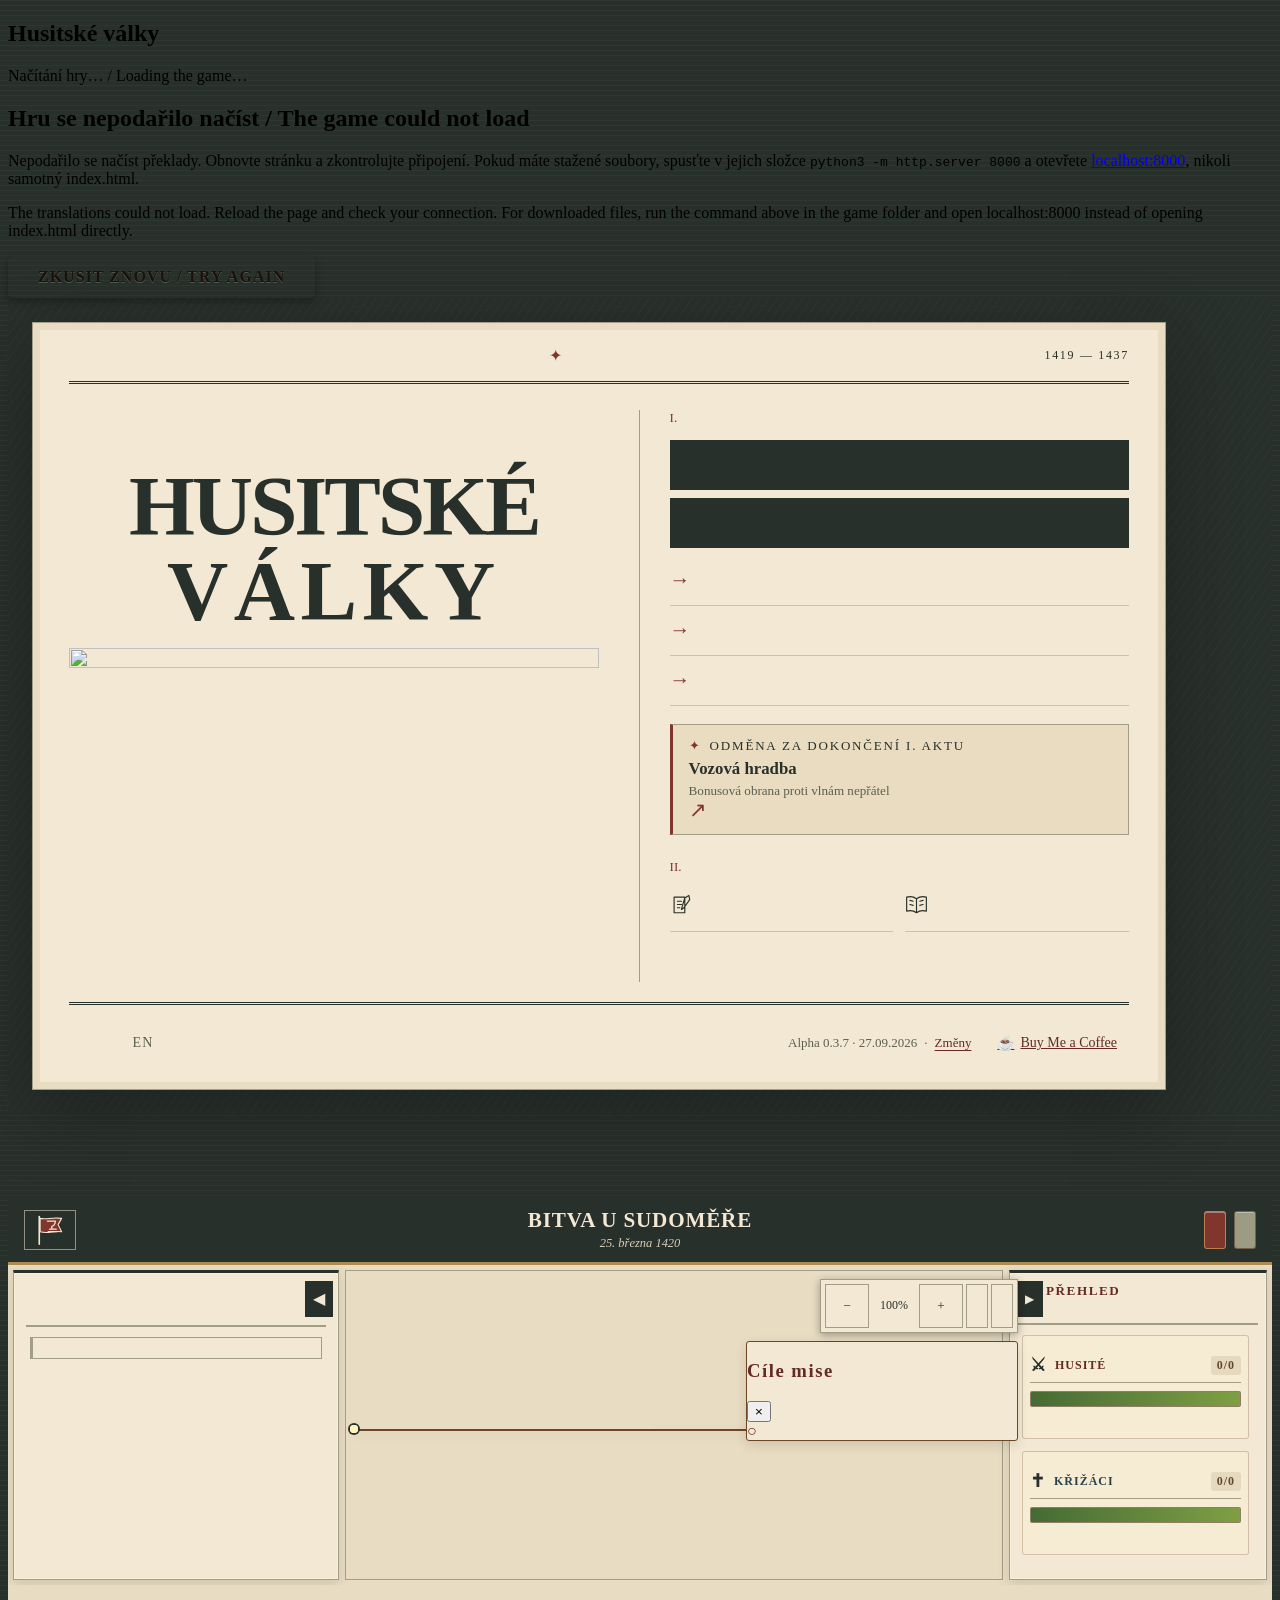
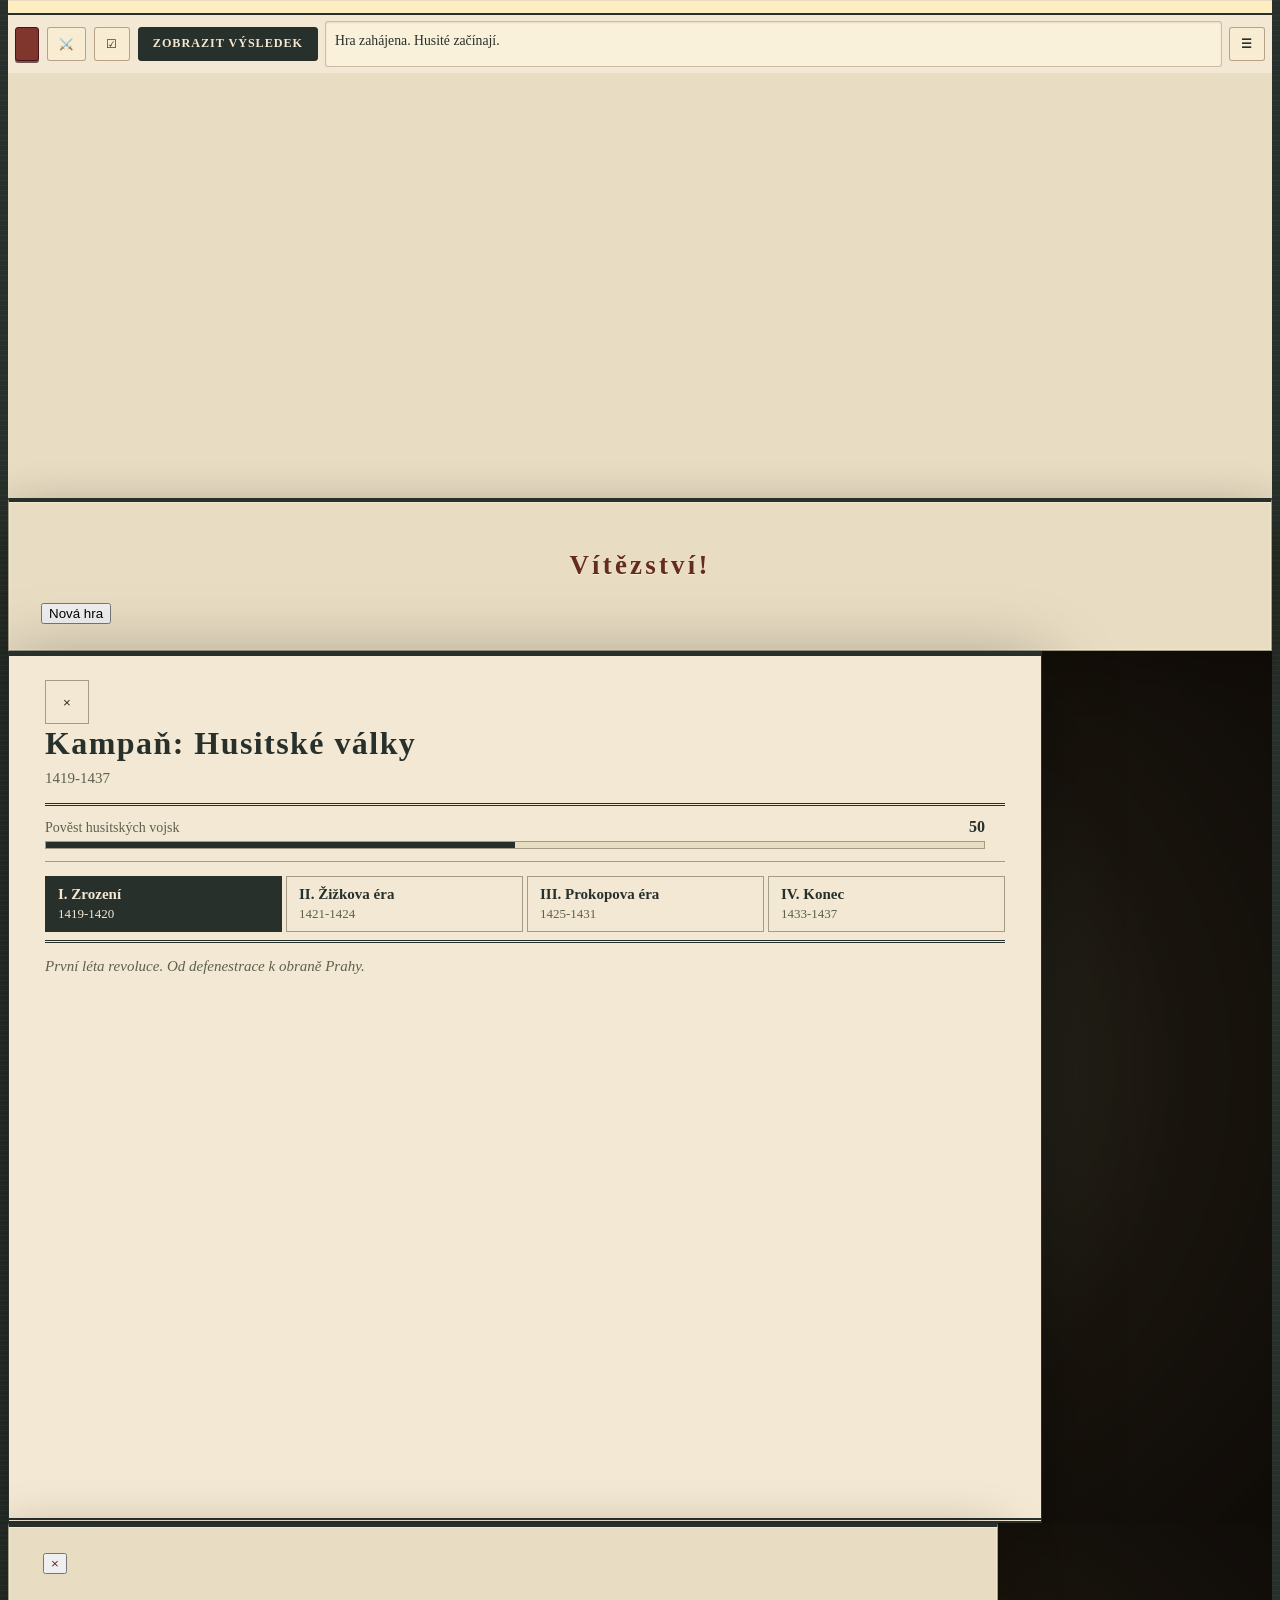
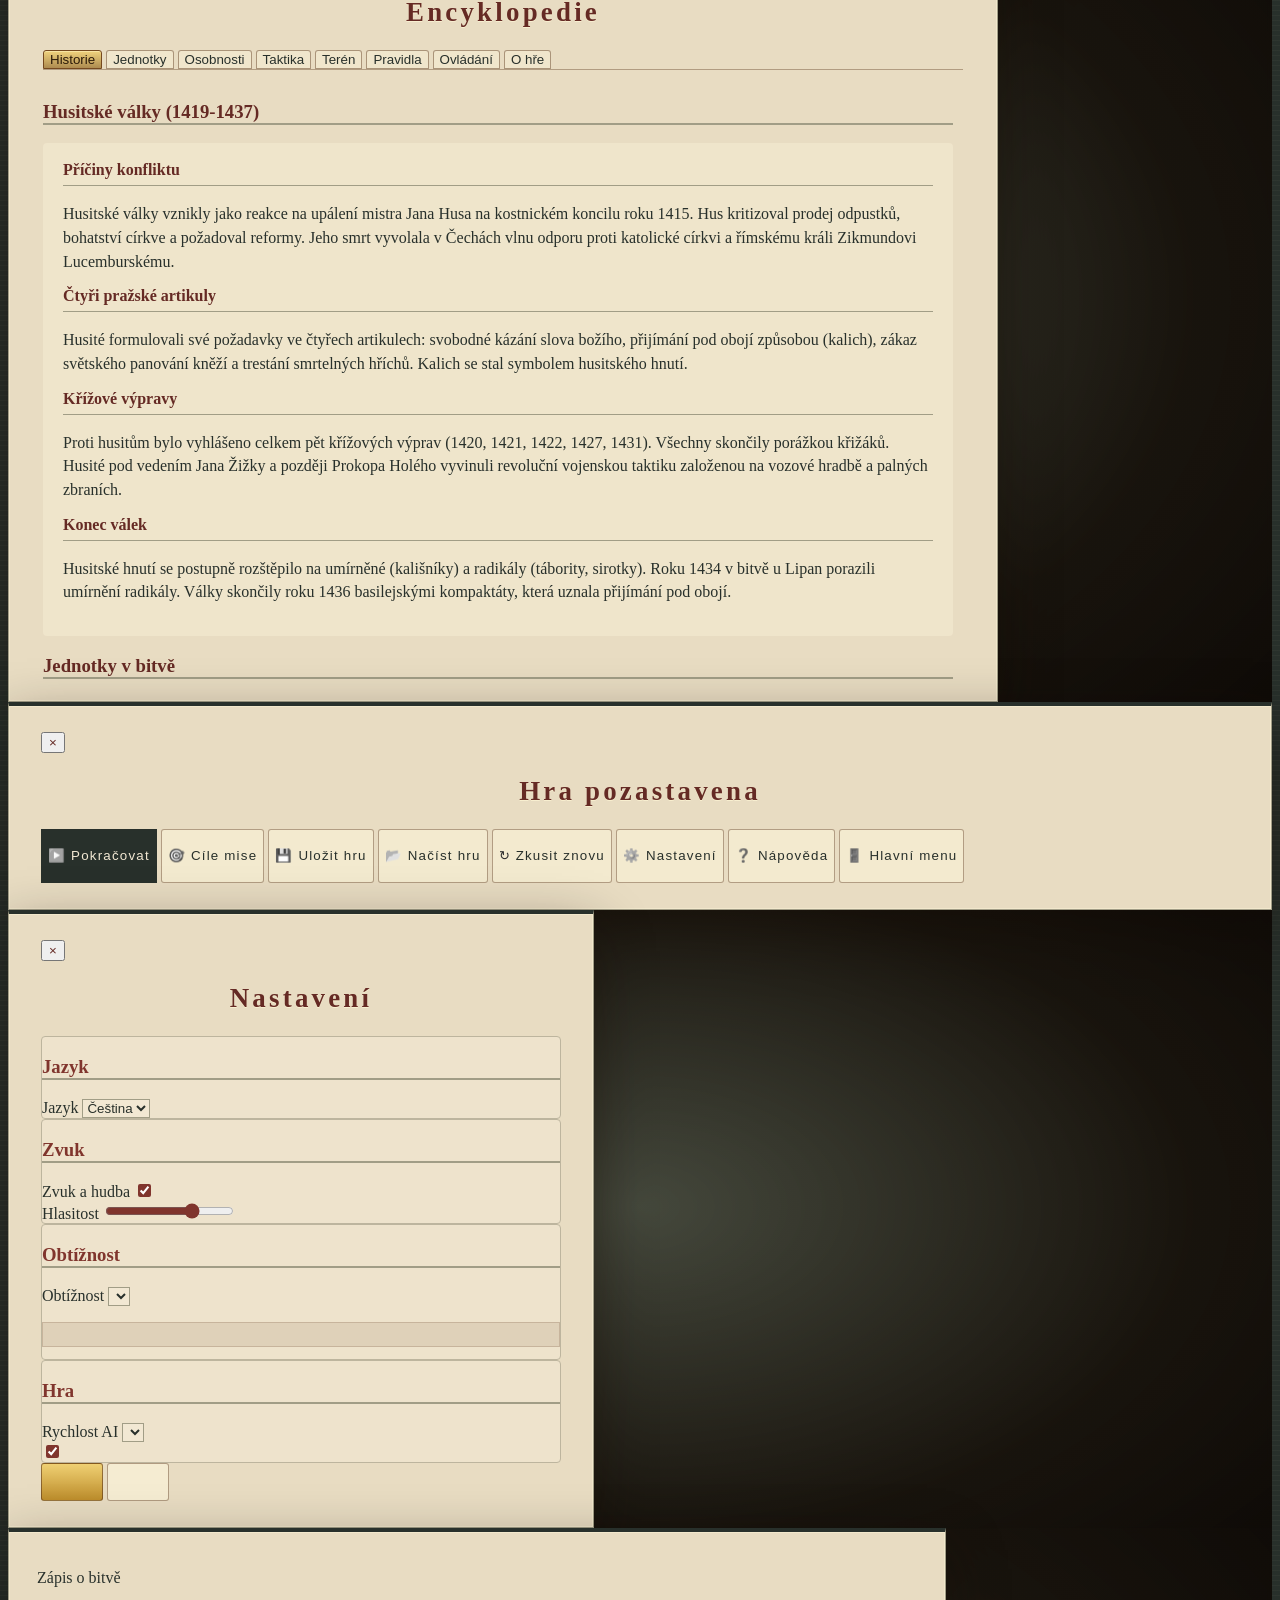
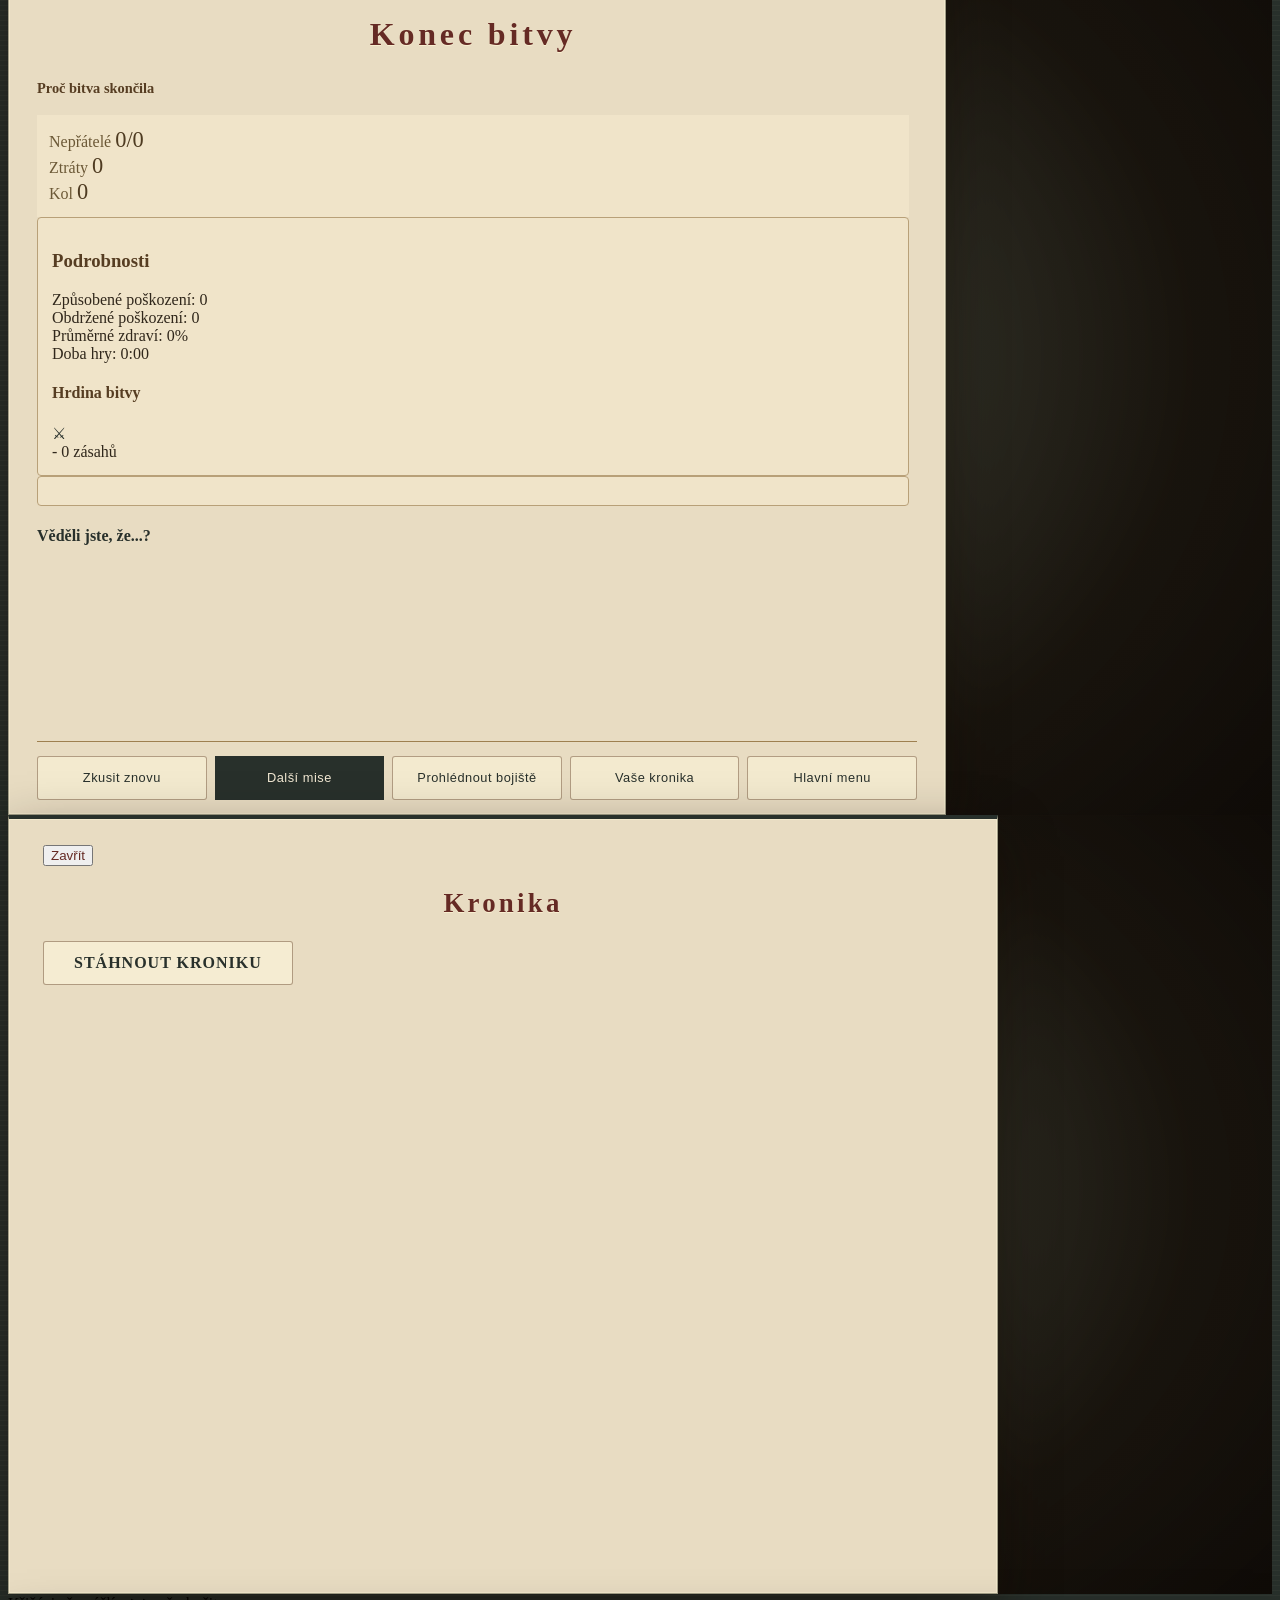
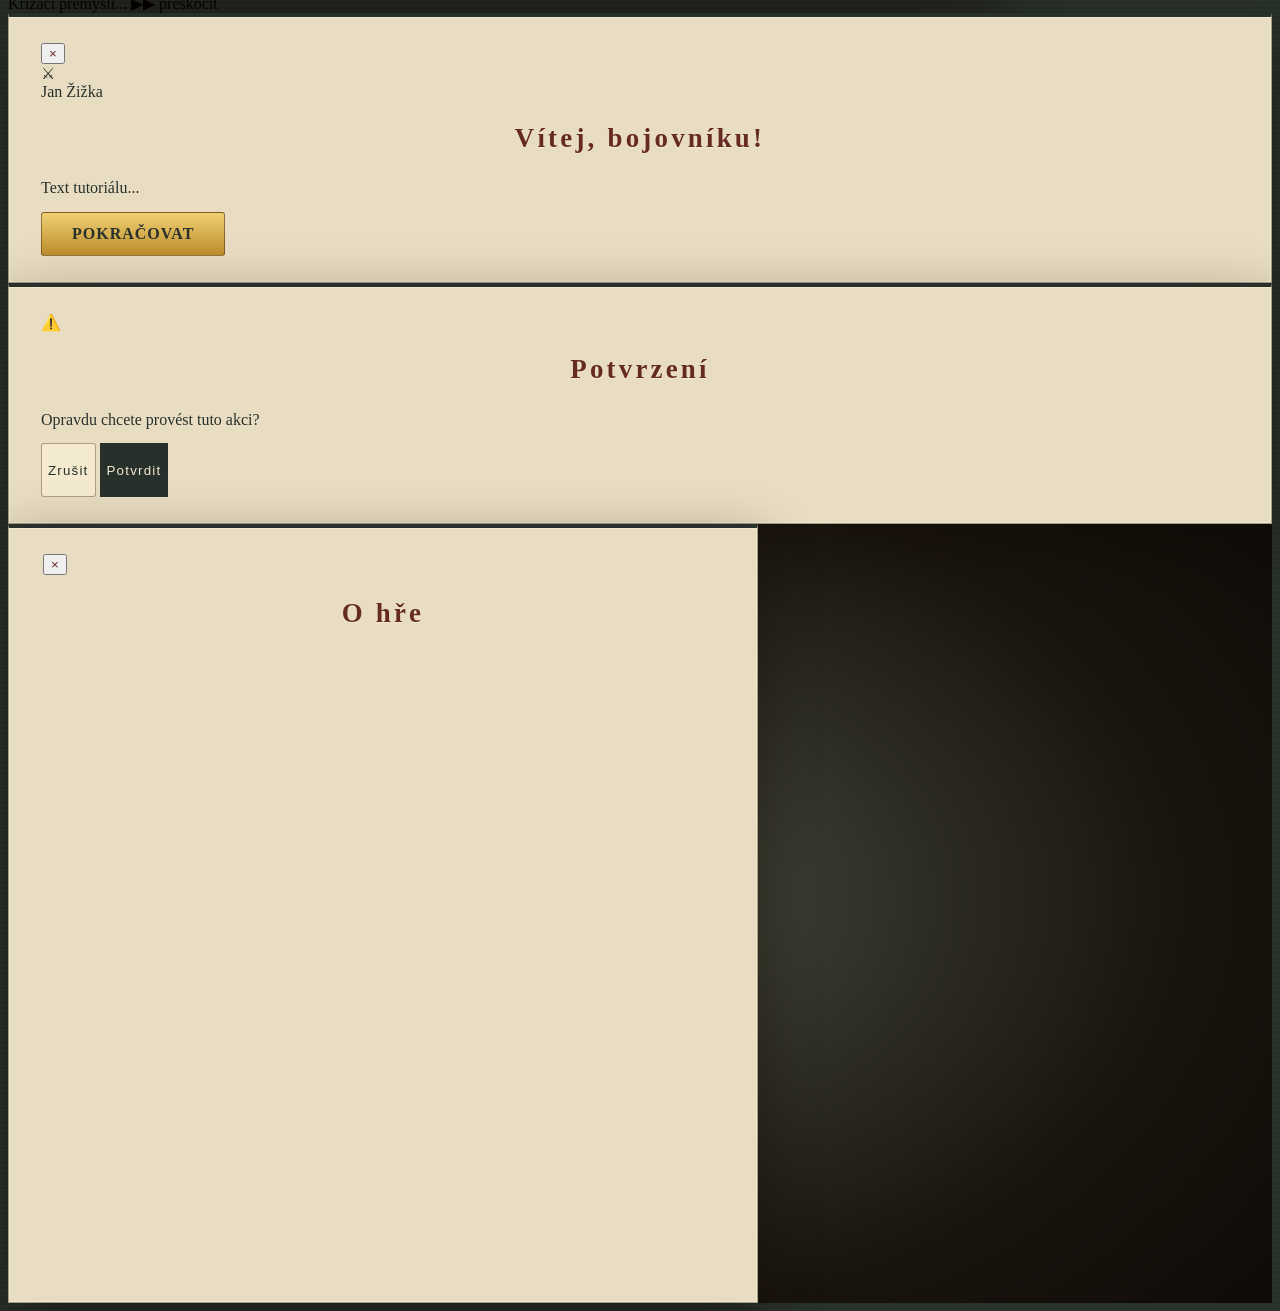
==== commit 1c7fd704: "Zpřehlednit krycí palbu a stavbu obrany, upravit bombardu" ====
--- a/index.html
+++ b/index.html
@@ -31,7 +31,7 @@
     <meta name="twitter:image" content="https://hussitewars.com/imgs/social-preview.png">
     <meta name="twitter:image:alt" content="Husitská vozová hradba pod kalichem · A Hussite wagon fort beneath the chalice banner">
 
-    <link rel="stylesheet" href="style.css?v=8.38">
+    <link rel="stylesheet" href="style.css?v=8.39">
 </head>
 <body class="booting">
     <section id="startup-status" class="startup-status">
@@ -188,6 +188,10 @@
                 <div id="unit-info">
                     <p class="no-selection" data-i18n="game.selectUnit"></p>
                 </div>
+                <div id="unit-cover-fire" class="cover-fire-status hidden" role="status" aria-live="polite" aria-atomic="true">
+                    <strong id="unit-cover-fire-title"></strong>
+                    <p id="unit-cover-fire-detail"></p>
+                </div>
                 <div id="unit-actions" class="hidden">
                     <button id="btn-attack" disabled data-i18n="game.attack"></button>
                     <button id="btn-defend" data-i18n="game.defend" data-i18n-title="game.defendHint"></button>
@@ -1068,22 +1072,22 @@
 
     <!-- i18n - lokalizační systém (načíst jako první) -->
     <script src="js/core/GameStorage.js?v=8.9"></script>
-    <script src="js/i18n/i18n.js?v=8.40"></script>
+    <script src="js/i18n/i18n.js?v=8.41"></script>
     <script src="js/i18n/i18nHelpers.js?v=8.19"></script>
-    <script src="js/i18n/encyclopediaRenderer.js?v=8.28"></script>
+    <script src="js/i18n/encyclopediaRenderer.js?v=8.29"></script>
     <!-- ?v= cache-busting: bumpni číslo při každém vydání, ať hráči nedostanou starý JS -->
     <script src="js/ui/sound.js?v=3.9"></script>
     <script src="js/ui/music.js?v=8.20"></script>
     <script src="js/ui/WoodcutRenderer.js?v=8.27"></script>
     <script src="js/core/hex.js?v=8.14"></script>
-    <script src="js/data/unitTypes.js?v=8.17"></script>
+    <script src="js/data/unitTypes.js?v=8.18"></script>
     <script src="js/entities/Unit.js?v=8.18"></script>
     <script src="js/entities/UnitFactory.js?v=3.9"></script>
     <script src="js/data/battleLore.js?v=8.17"></script>
     <script src="js/data/historicalSources.js?v=8.17"></script>
     <script src="js/data/campaign.js?v=8.0"></script>
     <script src="js/systems/CampaignProgressSystem.js?v=8.10"></script>
-    <script src="js/data/scenarios.js?v=8.24"></script>
+    <script src="js/data/scenarios.js?v=8.25"></script>
     <script src="js/systems/CombatSystem.js?v=8.2"></script>
     <script src="js/systems/BattleActionSystem.js?v=8.8"></script>
     <script src="js/systems/SaveGameSystem.js?v=8.17"></script>
@@ -1095,12 +1099,12 @@
     <script src="js/systems/ChronicleSystem.js?v=8.9"></script>
     <script src="js/ui/HistoricalNotesView.js?v=8.17"></script>
     <script src="js/ui/ChronicleView.js?v=8.17"></script>
-    <script src="js/ui/BattlePanels.js?v=8.19"></script>
-    <script src="js/ui/BattleTooltip.js?v=8.18"></script>
+    <script src="js/ui/BattlePanels.js?v=8.20"></script>
+    <script src="js/ui/BattleTooltip.js?v=8.19"></script>
     <script src="js/ui/BattleMapInput.js?v=8.9"></script>
     <script src="js/ui/BattleOrders.js?v=8.13"></script>
     <script src="js/ui/BattleView.js?v=8.22"></script>
-    <script src="js/core/game.js?v=8.22"></script>
+    <script src="js/core/game.js?v=8.23"></script>
     <script src="js/ai.js?v=8.21"></script>
     <script src="js/ui/main.js?v=8.34"></script>
 
--- a/style.css
+++ b/style.css
@@ -2,11 +2,11 @@
    Základ a komponenty → společná zpětná vazba → dřevořez → dotykové rozložení.
    Při vydání změny bumpnout verzi tady i v index.html. */
 @import url("styles/base.css?v=8.2");
-@import url("styles/battle.css?v=8.3");
+@import url("styles/battle.css?v=8.4");
 @import url("styles/dialogs-and-help.css?v=8.25");
 @import url("styles/campaign.css?v=8.20");
 @import url("styles/menu-and-results.css?v=8.2");
 @import url("styles/feedback.css?v=8.19");
-@import url("styles/field-theme.css?v=8.29");
+@import url("styles/field-theme.css?v=8.30");
 @import url("styles/chronicle-pages.css?v=8.19");
 @import url("styles/touch-and-layout.css?v=8.18");
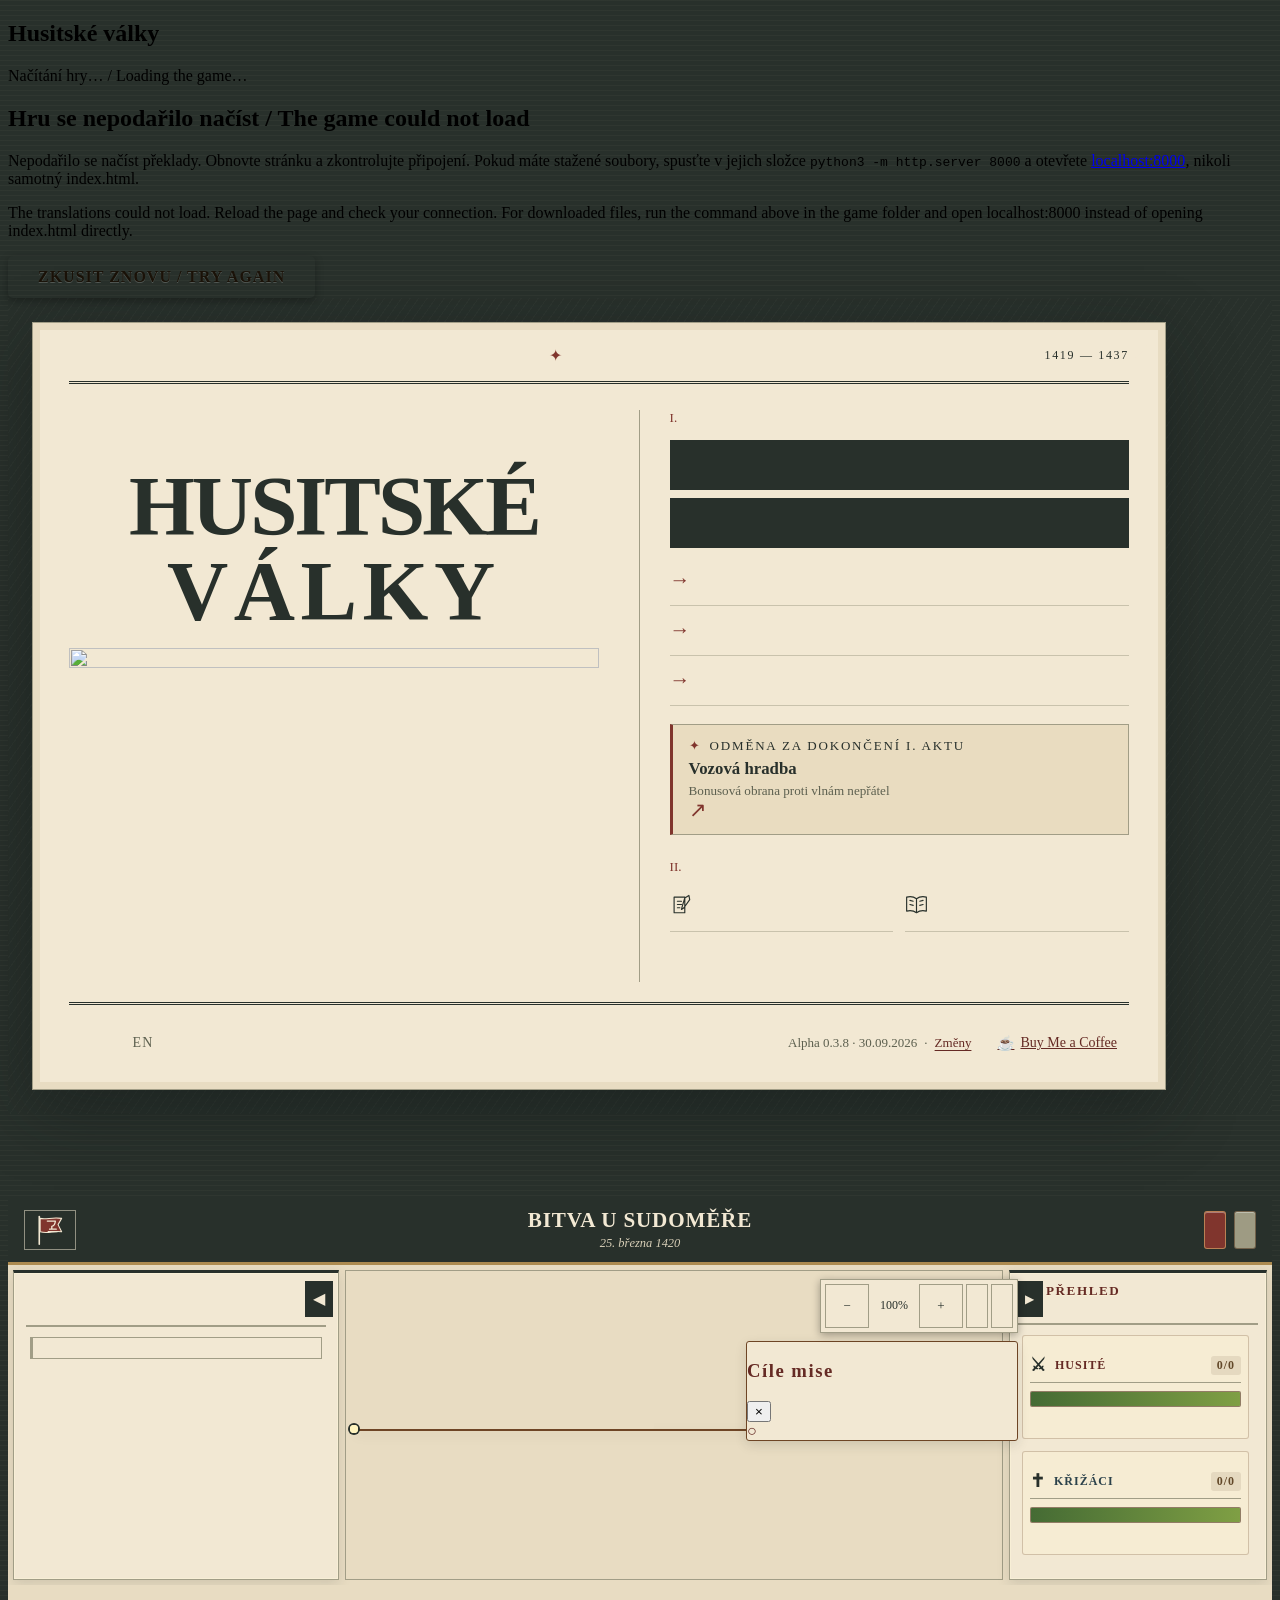
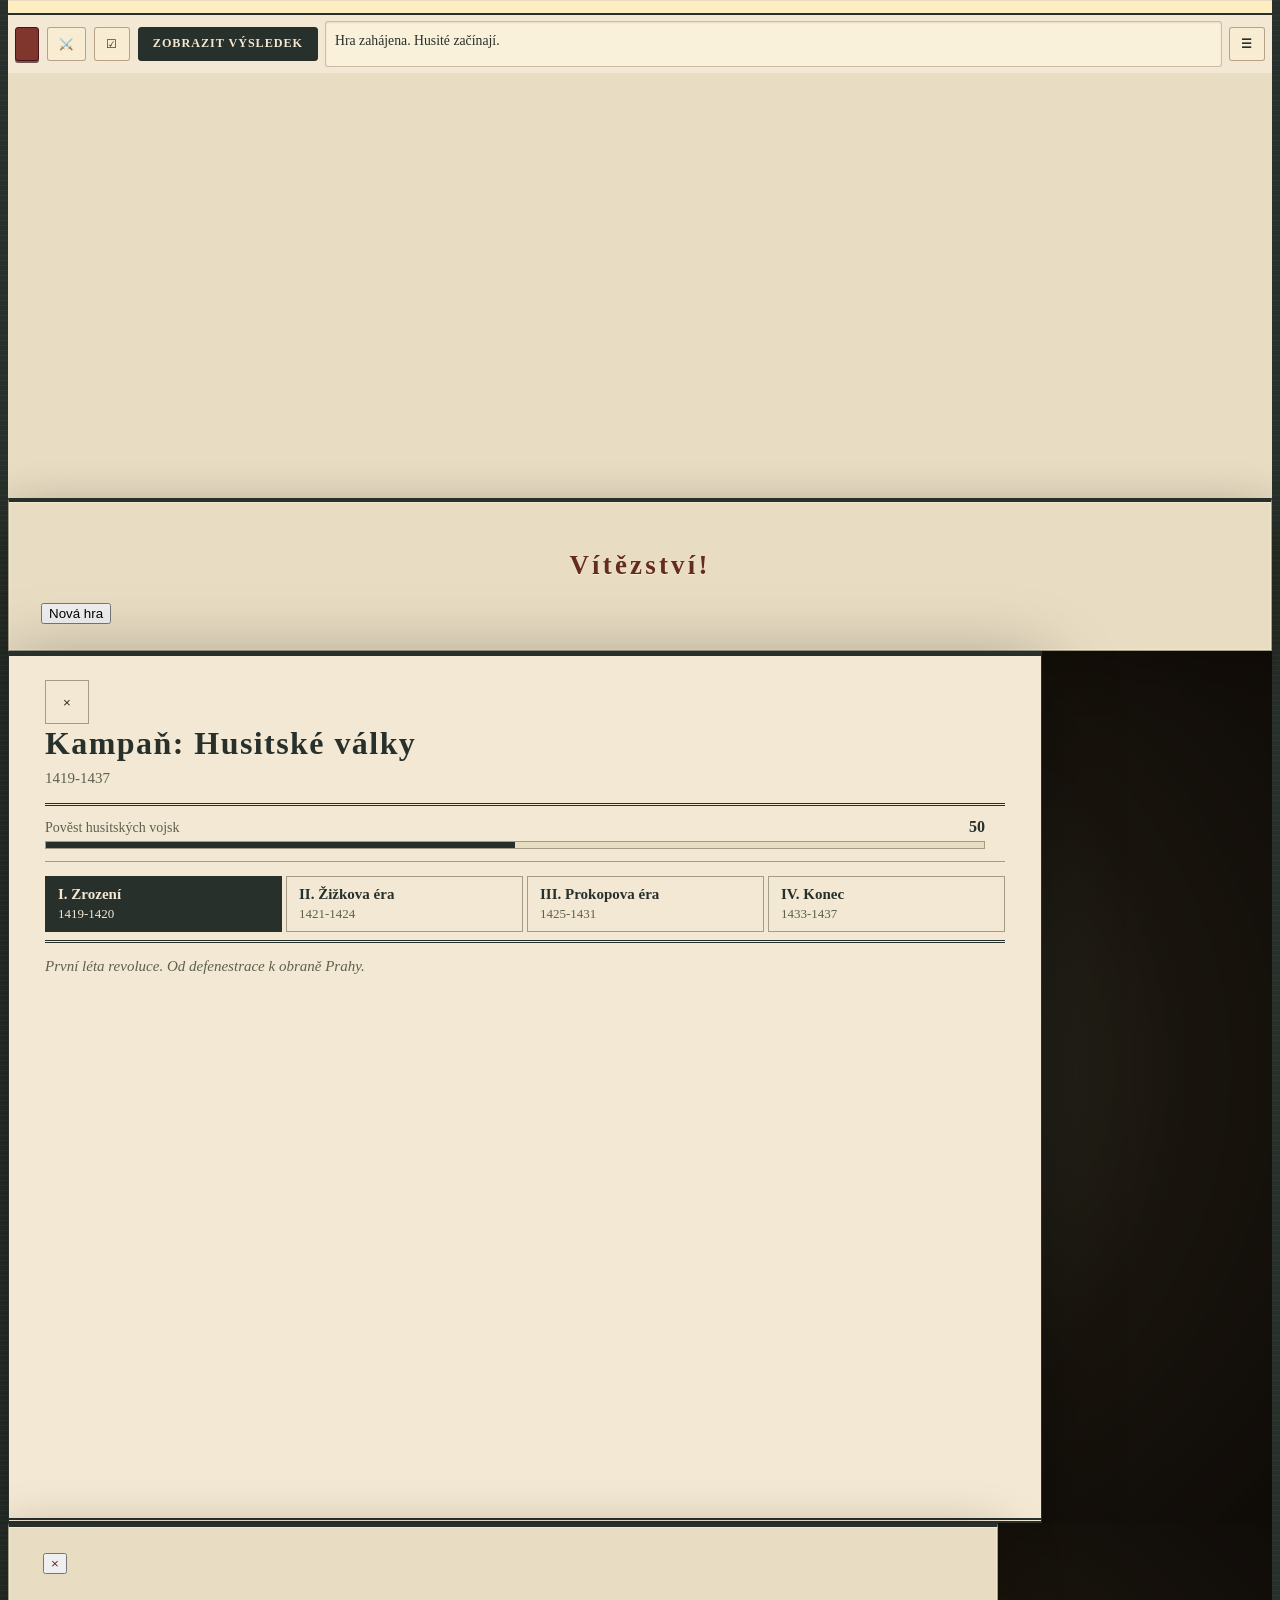
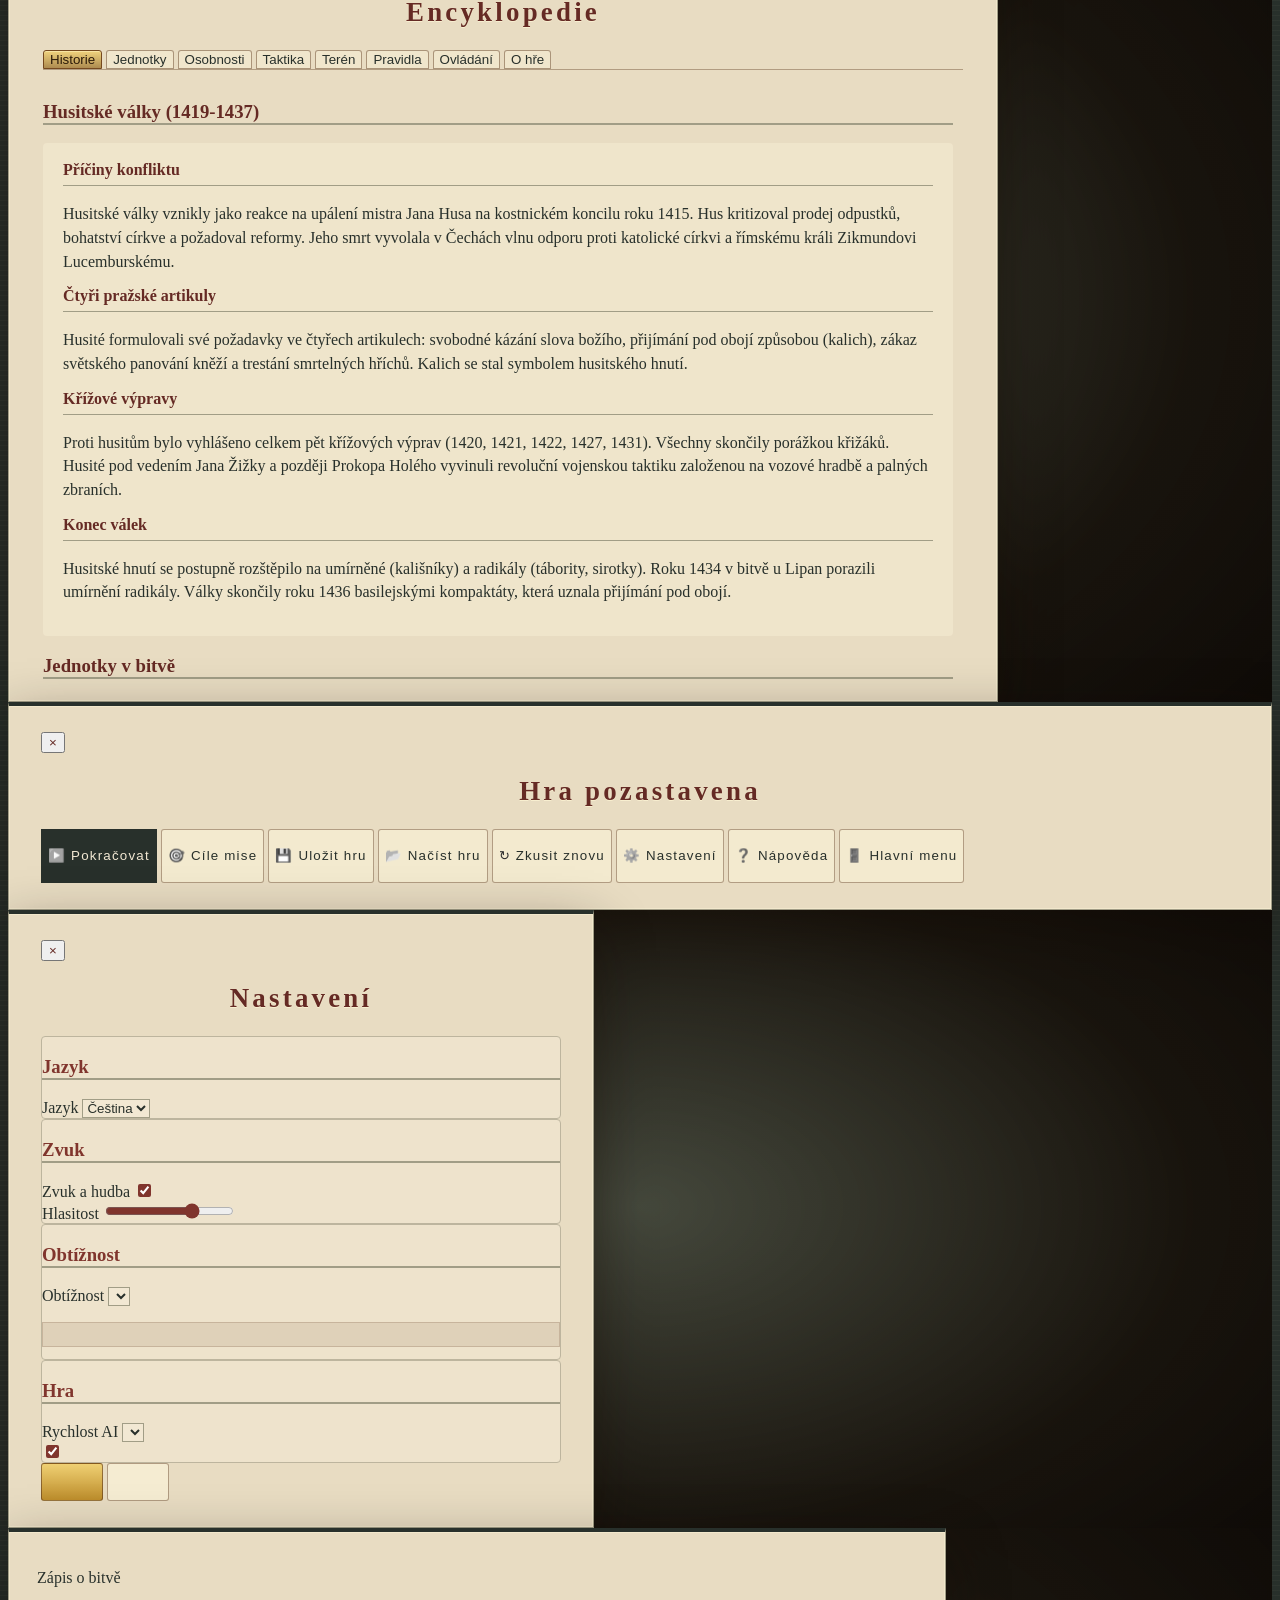
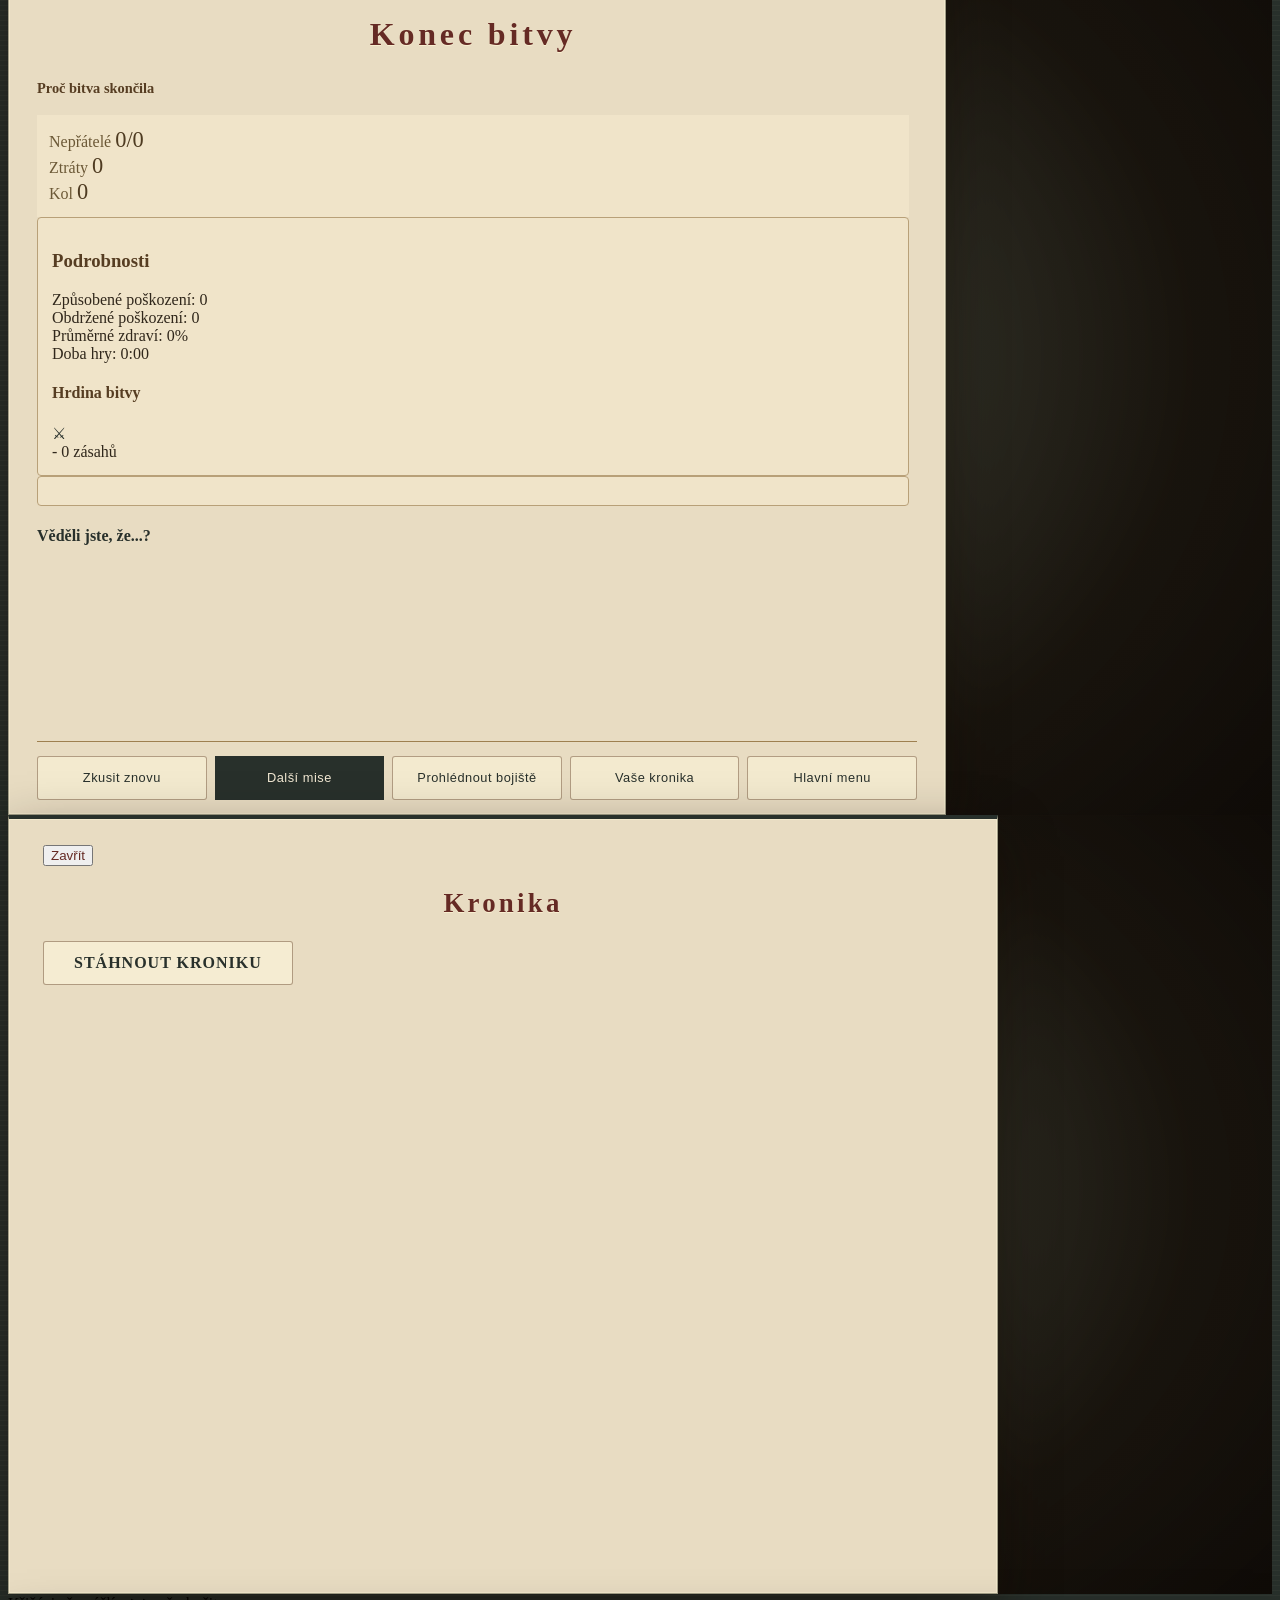
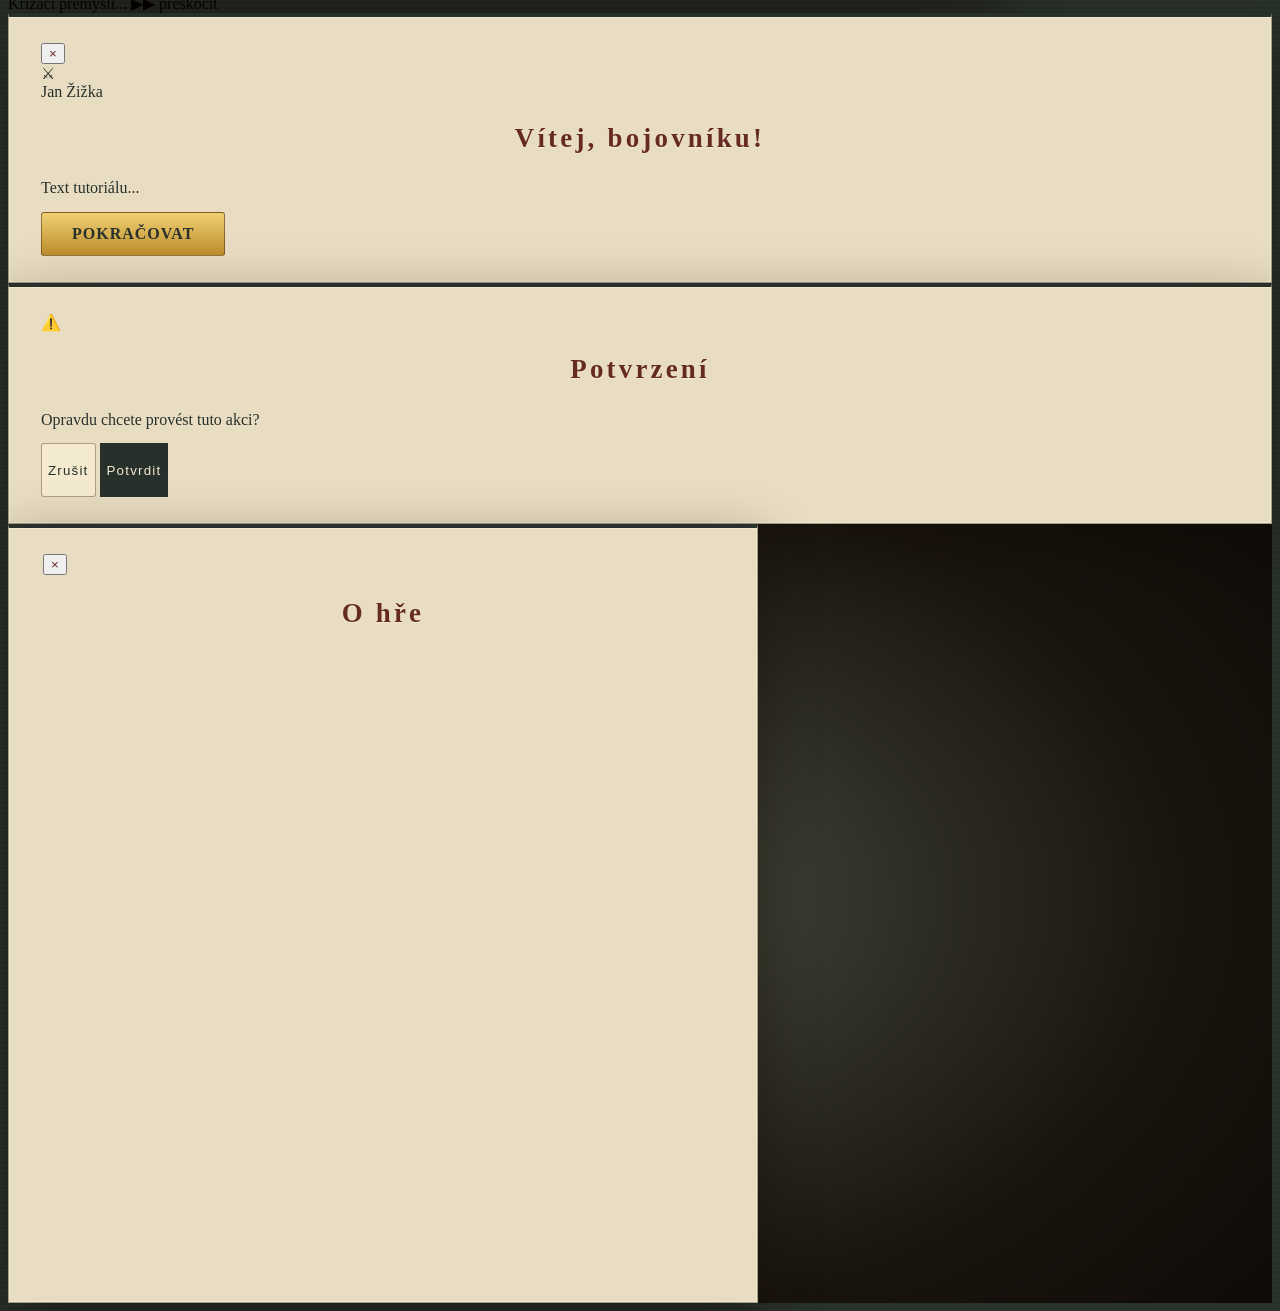
==== commit a3c3aff9: "Vydat Alpha 0.3.8 s opravami palby a stavby obrany" ====
--- a/index.html
+++ b/index.html
@@ -131,7 +131,7 @@
                     </div>
                     <div class="version-info">
                         <span class="release-meta">
-                            <span data-i18n="menu.version">Alpha 0.3.7 · 27.09.2026</span>
+                            <span data-i18n="menu.version">Alpha 0.3.8 · 30.09.2026</span>
                             <span aria-hidden="true">·</span>
                             <a id="menu-changelog" href="https://github.com/josefslerka/husitske-valky/blob/main/CHANGELOG.md" target="_blank" rel="noopener noreferrer" class="changelog-link" data-i18n="menu.changelog">Změny</a>
                         </span>
@@ -1072,7 +1072,7 @@
 
     <!-- i18n - lokalizační systém (načíst jako první) -->
     <script src="js/core/GameStorage.js?v=8.9"></script>
-    <script src="js/i18n/i18n.js?v=8.41"></script>
+    <script src="js/i18n/i18n.js?v=8.42"></script>
     <script src="js/i18n/i18nHelpers.js?v=8.19"></script>
     <script src="js/i18n/encyclopediaRenderer.js?v=8.29"></script>
     <!-- ?v= cache-busting: bumpni číslo při každém vydání, ať hráči nedostanou starý JS -->
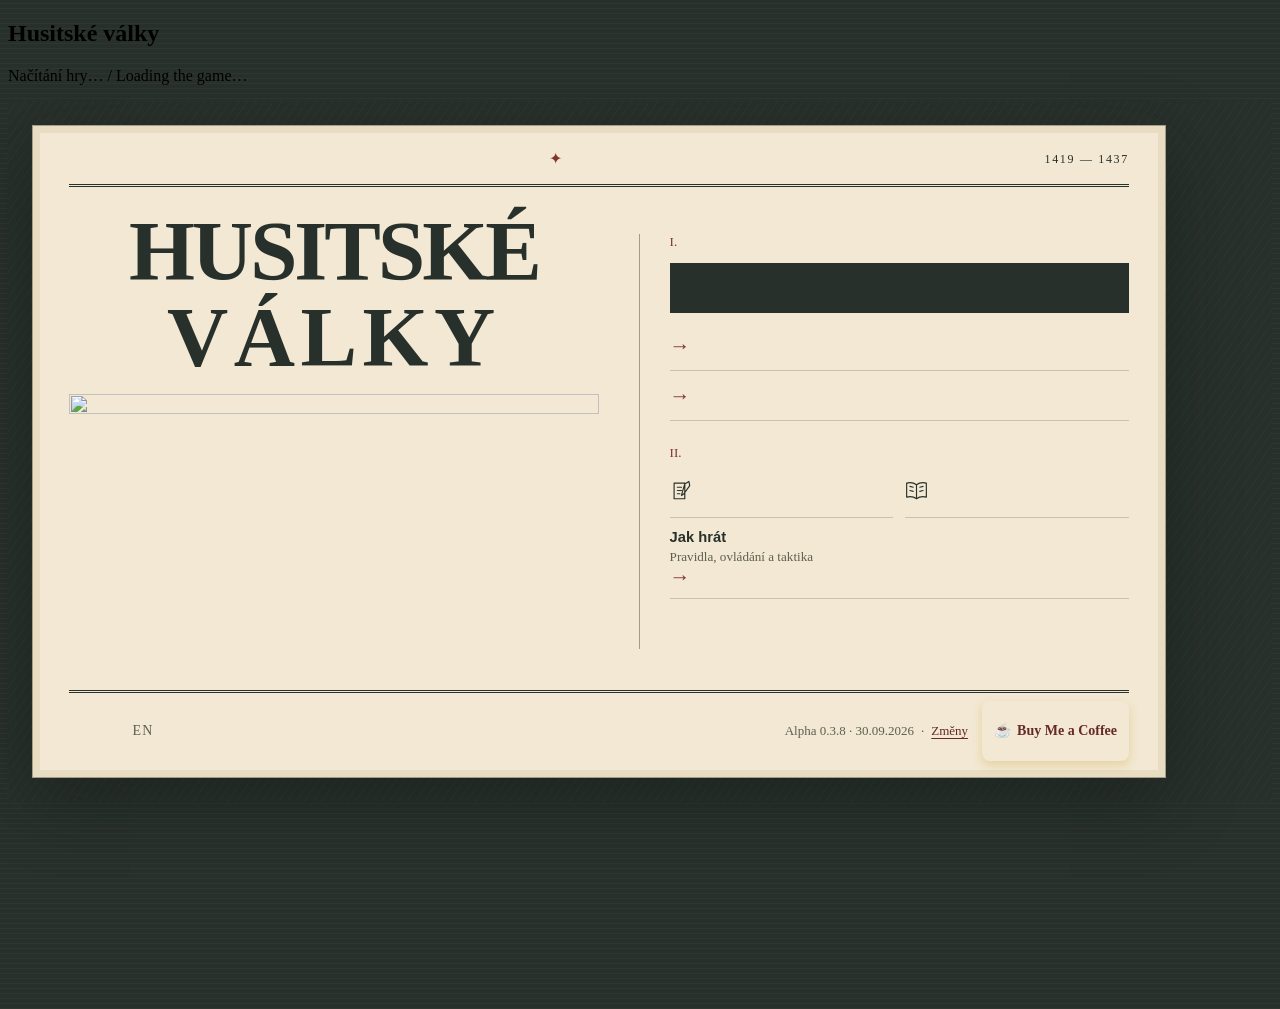
==== commit efc7b20d: "Opravit Most a zpřehlednit ovládání i značky jednotek" ====
--- a/index.html
+++ b/index.html
@@ -31,7 +31,7 @@
     <meta name="twitter:image" content="https://hussitewars.com/imgs/social-preview.png">
     <meta name="twitter:image:alt" content="Husitská vozová hradba pod kalichem · A Hussite wagon fort beneath the chalice banner">
 
-    <link rel="stylesheet" href="style.css?v=8.39">
+    <link rel="stylesheet" href="style.css?v=8.43">
 </head>
 <body class="booting">
     <section id="startup-status" class="startup-status">
@@ -113,6 +113,13 @@
                                     <span class="btn-text" data-i18n="menu.encyclopedia"></span>
                                 </button>
                             </div>
+                            <button id="btn-how-to-play" class="menu-btn menu-how-to-link">
+                                <span class="menu-how-to-copy">
+                                    <strong data-i18n="menu.howToPlay">Jak hrát</strong>
+                                    <span data-i18n="menu.howToPlayNote">Pravidla, ovládání a taktika</span>
+                                </span>
+                                <span class="menu-arrow" aria-hidden="true">→</span>
+                            </button>
                         </section>
                         <div class="menu-utilities">
                             <button id="btn-settings" class="menu-btn menu-utility"><span class="btn-text" data-i18n="menu.settings"></span></button>
@@ -195,10 +202,20 @@
                 <div id="unit-actions" class="hidden">
                     <button id="btn-attack" disabled data-i18n="game.attack"></button>
                     <button id="btn-defend" data-i18n="game.defend" data-i18n-title="game.defendHint"></button>
-                    <button id="btn-formation" class="hidden"></button>
-                    <button id="btn-formation-line" class="hidden"></button>
-                    <button id="btn-formation-march" class="hidden"></button>
+                    <button id="btn-formation" class="hidden" aria-describedby="wagon-single-help"></button>
+                    <button id="btn-formation-line" class="hidden" aria-describedby="wagon-line-help"></button>
+                    <button id="btn-formation-march" class="hidden" aria-describedby="wagon-march-help"></button>
                     <button id="btn-undo" class="hidden">↩ <span data-i18n="game.undo"></span></button>
+                    <p id="formation-explanation" class="order-explanation hidden"></p>
+                    <details id="wagon-order-help" class="wagon-order-help hidden">
+                        <summary data-i18n="game.wagonOrders.title">Jak fungují rozkazy vozů</summary>
+                        <strong data-i18n="game.wagonOrders.single">Jeden vůz</strong>
+                        <p id="wagon-single-help"></p>
+                        <strong data-i18n="game.wagonOrders.line">Celá linie</strong>
+                        <p id="wagon-line-help"></p>
+                        <strong data-i18n="game.wagonOrders.march">Pochod a zastavení</strong>
+                        <p id="wagon-march-help"></p>
+                    </details>
                     <p id="defend-explanation" class="defend-explanation" data-i18n="game.defendExplanation"></p>
                 </div>
             </aside>
@@ -252,6 +269,8 @@
                         <span class="objective-status">○</span>
                         <span class="objective-text" id="primary-objective"></span>
                     </div>
+                    <div id="dual-objectives"></div>
+                    <p id="dual-objective-hint" class="hidden"></p>
                     <div id="secondary-objectives"></div>
                 </div>
             </div>
@@ -313,7 +332,7 @@
                     <button id="btn-sound" title="Zapnout/Vypnout zvuk">
                         <span class="btn-icon">🔊</span> <span data-i18n="game.sound"></span>
                     </button>
-                    <button id="btn-help" data-i18n-title="game.help">
+                    <button id="btn-help" data-i18n-title="menu.howToPlayNote">
                         <span class="btn-icon">❓</span> <span data-i18n="game.help"></span>
                     </button>
                 </div>
@@ -439,7 +458,7 @@
 
     <div id="help-modal" class="modal hidden" role="dialog" aria-modal="true" aria-labelledby="help-title">
         <div class="modal-content help-modal-content">
-            <button id="help-close" class="help-close-btn" data-i18n-title="chronicle.close" title="Zavřít">&times;</button>
+            <button id="help-close" class="help-close-btn" data-i18n-title="chronicle.close" data-i18n-aria-label="chronicle.close" title="Zavřít" aria-label="Zavřít">&times;</button>
             <h2 id="help-title" data-i18n="menu.encyclopedia">Encyklopedie</h2>
 
             <div class="help-tabs">
@@ -475,6 +494,7 @@
                 <!-- Jednotky -->
                 <div id="tab-units" class="help-tab-content">
                     <h3 data-i18n="encyclopedia.unitsTitle">Jednotky v bitvě</h3>
+                    <p class="help-stats-note" data-i18n="help.unitStatsNote">Čísla jsou základní hodnoty bez bonusů terénu a velitelů. Podmíněné schopnosti jsou popsány u každého oddílu.</p>
                     <div id="help-units-list"></div>
                 </div>
 
@@ -653,6 +673,10 @@
                         <p>Každá jednotka může v jednom tahu provést pohyb a útok (nebo pouze jedno z toho). Bránit spotřebuje zbývající akce a sníží příchozí poškození o 30 %. Na konci tahu se nevyužité oddíly brání automaticky, kromě stojících oddílů s dostřelem 2+ a zbývajícím výstřelem: ty připraví krycí palbu bez bonusu obrany. Ruční Bránit střelce ochrání, ale připraví ho o reakční výstřel.</p>
                     </div>
                     <div class="rules-section">
+                        <h4 data-i18n="help.mechanics.artilleryTitle"></h4>
+                        <p data-i18n="help.mechanics.artillery"></p>
+                    </div>
+                    <div class="rules-section">
                         <h4>Výpočet poškození</h4>
                         <p>Poškození = Útok jednotky - Obrana cíle. Minimální poškození je 5. Terén přidává bonus k obraně.</p>
                     </div>
@@ -662,9 +686,9 @@
                             <li><strong>Náraz (Charge):</strong> +50% poškození při útoku po pohybu</li>
                             <li><strong>Proti jízdě:</strong> +50% poškození proti kavalerii</li>
                             <li><strong>Drtivý úder:</strong> +30% poškození proti obrněným</li>
-                            <li><strong>Vozová hradba:</strong> +3 obrana za každý sousední vůz</li>
-                            <li><strong>Dosah:</strong> Útok přes spojeneckou jednotku</li>
-                            <li><strong>Plošný útok:</strong> Zasáhne všechny nepřátele v dosahu</li>
+                            <li data-i18n="special.wagenburg">Kryt sousedních vozů</li>
+                            <li data-i18n="special.reach">Základní dosah 1; na 2 hexy jen přes spojence</li>
+                            <li data-i18n="special.areaAttack">Plošný útok</li>
                             <li><strong>Rychlá palba:</strong> 2 útoky za tah (75% poškození)</li>
                             <li><strong>Děsivý:</strong> Může vyděsit nepřítele (-2 útok)</li>
                         </ul>
@@ -682,9 +706,15 @@
                         <p>Jednotky vedle vozové hradby nebo v městě se na konci tahu léčí o <strong>+10 HP</strong>. Maximálně do 50% původního zdraví. Každá jednotka může regenerovat pouze jednou za bitvu.</p>
                     </div>
                     <div class="rules-section">
+                        <h4 data-i18n="help.mechanics.wagonTitle"></h4>
+                        <p data-i18n="help.mechanics.wagonSingle"></p>
+                        <p data-i18n="help.mechanics.wagonLine"></p>
+                        <p data-i18n="help.mechanics.wagonMarch"></p>
+                    </div>
+                    <div class="rules-section">
                         <h4>Formace vozové hradby</h4>
                         <ul>
-                            <li><strong>Linie vozů:</strong> 3+ vozy vedle sebe dostávají +10% obrana navíc</li>
+                            <li><strong>Linie vozů:</strong> <span data-i18n="help.mechanics.wagonLineBonus"></span></li>
                             <li><strong>Střílny:</strong> Střelci vedle vozu dostávají +5 útok a +10% obrana</li>
                             <li><strong>Průlom:</strong> Při zničení vozu sousední vozy ztratí formační bonus na 1 kolo</li>
                         </ul>
@@ -726,8 +756,14 @@
                             <li><strong>Pád velitele:</strong> Smrt velitele způsobí okamžitý morální zlom</li>
                             <li><strong>Těžké ztráty:</strong> Ztráta 60%+ armády spustí morální zlom</li>
                             <li><strong>Panika:</strong> Když prchá více než polovina jednotek</li>
-                            <li><strong>Útěk:</strong> Prchající jednotky na okraji mapy uprchnou z bojiště</li>
                         </ul>
+                    </div>
+                    <div class="rules-section">
+                        <h4 data-i18n="help.mechanics.routingTitle"></h4>
+                        <p data-i18n="help.mechanics.routing"></p>
+                        <p data-i18n="help.mechanics.routingEscape"></p>
+                        <p data-i18n="help.mechanics.routingDesertion"></p>
+                        <p data-i18n="help.mechanics.routingNoRetreat"></p>
                     </div>
                 </div>
 
@@ -1072,41 +1108,41 @@
 
     <!-- i18n - lokalizační systém (načíst jako první) -->
     <script src="js/core/GameStorage.js?v=8.9"></script>
-    <script src="js/i18n/i18n.js?v=8.42"></script>
-    <script src="js/i18n/i18nHelpers.js?v=8.19"></script>
-    <script src="js/i18n/encyclopediaRenderer.js?v=8.29"></script>
+    <script src="js/i18n/i18n.js?v=8.45"></script>
+    <script src="js/i18n/i18nHelpers.js?v=8.21"></script>
+    <script src="js/i18n/encyclopediaRenderer.js?v=8.31"></script>
     <!-- ?v= cache-busting: bumpni číslo při každém vydání, ať hráči nedostanou starý JS -->
     <script src="js/ui/sound.js?v=3.9"></script>
     <script src="js/ui/music.js?v=8.20"></script>
-    <script src="js/ui/WoodcutRenderer.js?v=8.27"></script>
+    <script src="js/ui/WoodcutRenderer.js?v=8.28"></script>
     <script src="js/core/hex.js?v=8.14"></script>
     <script src="js/data/unitTypes.js?v=8.18"></script>
-    <script src="js/entities/Unit.js?v=8.18"></script>
+    <script src="js/entities/Unit.js?v=8.19"></script>
     <script src="js/entities/UnitFactory.js?v=3.9"></script>
     <script src="js/data/battleLore.js?v=8.17"></script>
     <script src="js/data/historicalSources.js?v=8.17"></script>
     <script src="js/data/campaign.js?v=8.0"></script>
     <script src="js/systems/CampaignProgressSystem.js?v=8.10"></script>
-    <script src="js/data/scenarios.js?v=8.25"></script>
+    <script src="js/data/scenarios.js?v=8.26"></script>
     <script src="js/systems/CombatSystem.js?v=8.2"></script>
     <script src="js/systems/BattleActionSystem.js?v=8.8"></script>
     <script src="js/systems/SaveGameSystem.js?v=8.17"></script>
-    <script src="js/systems/ScenarioEventSystem.js?v=8.8"></script>
+    <script src="js/systems/ScenarioEventSystem.js?v=8.9"></script>
     <script src="js/systems/FogOfWarSystem.js?v=3.9"></script>
-    <script src="js/systems/VictoryConditionsSystem.js?v=8.3"></script>
+    <script src="js/systems/VictoryConditionsSystem.js?v=8.4"></script>
     <script src="js/systems/TutorialSystem.js?v=8.2"></script>
-    <script src="js/systems/MoraleSystem.js?v=8.3"></script>
-    <script src="js/systems/ChronicleSystem.js?v=8.9"></script>
+    <script src="js/systems/MoraleSystem.js?v=8.4"></script>
+    <script src="js/systems/ChronicleSystem.js?v=8.10"></script>
     <script src="js/ui/HistoricalNotesView.js?v=8.17"></script>
     <script src="js/ui/ChronicleView.js?v=8.17"></script>
-    <script src="js/ui/BattlePanels.js?v=8.20"></script>
-    <script src="js/ui/BattleTooltip.js?v=8.19"></script>
+    <script src="js/ui/BattlePanels.js?v=8.23"></script>
+    <script src="js/ui/BattleTooltip.js?v=8.23"></script>
     <script src="js/ui/BattleMapInput.js?v=8.9"></script>
     <script src="js/ui/BattleOrders.js?v=8.13"></script>
-    <script src="js/ui/BattleView.js?v=8.22"></script>
+    <script src="js/ui/BattleView.js?v=8.24"></script>
     <script src="js/core/game.js?v=8.23"></script>
     <script src="js/ai.js?v=8.21"></script>
-    <script src="js/ui/main.js?v=8.34"></script>
+    <script src="js/ui/main.js?v=8.36"></script>
 
     <!-- Cloudflare Web Analytics: souhrnné návštěvy bez cookies. -->
     <script type="module" src="https://static.cloudflareinsights.com/beacon.min.js"
--- a/style.css
+++ b/style.css
@@ -3,10 +3,10 @@
    Při vydání změny bumpnout verzi tady i v index.html. */
 @import url("styles/base.css?v=8.2");
 @import url("styles/battle.css?v=8.4");
-@import url("styles/dialogs-and-help.css?v=8.25");
+@import url("styles/dialogs-and-help.css?v=8.26");
 @import url("styles/campaign.css?v=8.20");
 @import url("styles/menu-and-results.css?v=8.2");
 @import url("styles/feedback.css?v=8.19");
-@import url("styles/field-theme.css?v=8.30");
+@import url("styles/field-theme.css?v=8.34");
 @import url("styles/chronicle-pages.css?v=8.19");
 @import url("styles/touch-and-layout.css?v=8.18");
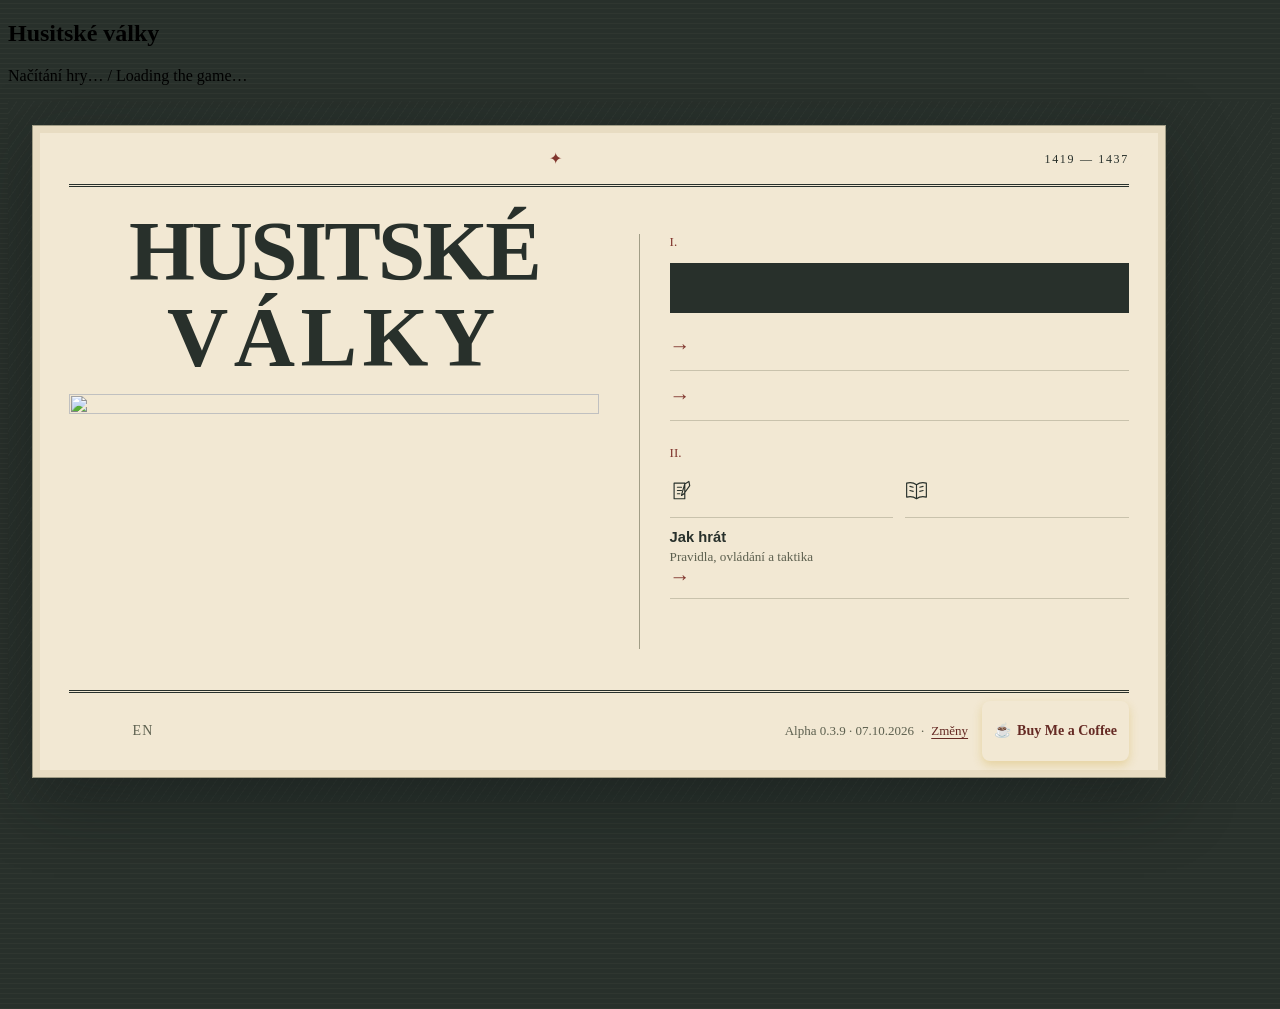
==== commit ec08ad3f: "Vydat Alpha 0.3.9 s opravami Mostu a čitelnější nápovědou" ====
--- a/index.html
+++ b/index.html
@@ -138,7 +138,7 @@
                     </div>
                     <div class="version-info">
                         <span class="release-meta">
-                            <span data-i18n="menu.version">Alpha 0.3.8 · 30.09.2026</span>
+                            <span data-i18n="menu.version">Alpha 0.3.9 · 07.10.2026</span>
                             <span aria-hidden="true">·</span>
                             <a id="menu-changelog" href="https://github.com/josefslerka/husitske-valky/blob/main/CHANGELOG.md" target="_blank" rel="noopener noreferrer" class="changelog-link" data-i18n="menu.changelog">Změny</a>
                         </span>
@@ -1108,7 +1108,7 @@
 
     <!-- i18n - lokalizační systém (načíst jako první) -->
     <script src="js/core/GameStorage.js?v=8.9"></script>
-    <script src="js/i18n/i18n.js?v=8.45"></script>
+    <script src="js/i18n/i18n.js?v=8.46"></script>
     <script src="js/i18n/i18nHelpers.js?v=8.21"></script>
     <script src="js/i18n/encyclopediaRenderer.js?v=8.31"></script>
     <!-- ?v= cache-busting: bumpni číslo při každém vydání, ať hráči nedostanou starý JS -->
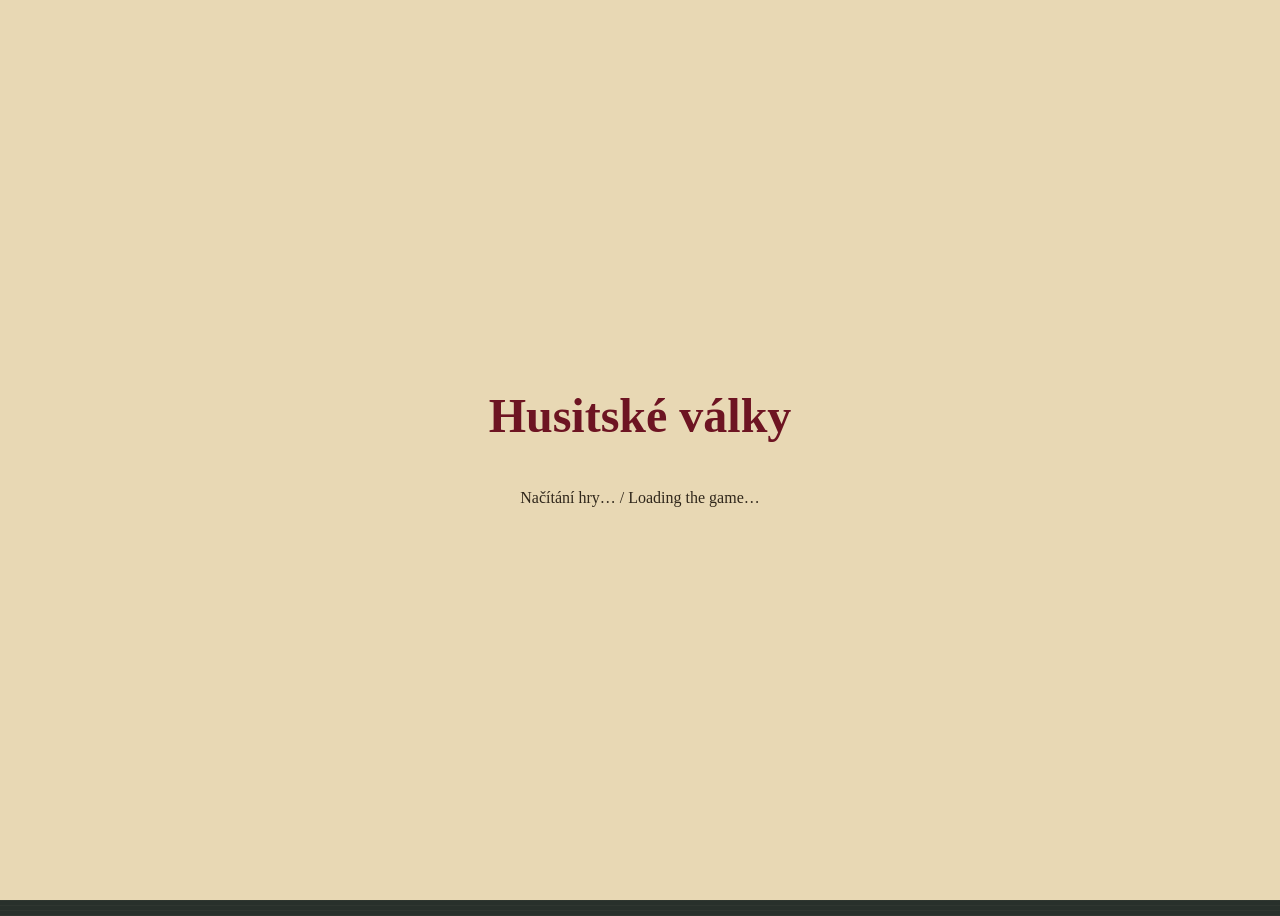
==== commit 6306507e: "Zpřehlednit cíle a stavové hlášky, opravit Lipany a tempo AI Označit volitelné cíle Hořic, Malešova " ====
--- a/index.html
+++ b/index.html
@@ -31,7 +31,7 @@
     <meta name="twitter:image" content="https://hussitewars.com/imgs/social-preview.png">
     <meta name="twitter:image:alt" content="Husitská vozová hradba pod kalichem · A Hussite wagon fort beneath the chalice banner">
 
-    <link rel="stylesheet" href="style.css?v=8.43">
+    <link rel="stylesheet" href="style.css?v=8.51">
 </head>
 <body class="booting">
     <section id="startup-status" class="startup-status">
@@ -173,6 +173,7 @@
                     <span class="objective-hud-icon">🎯</span>
                     <span id="objective-hud-text"></span>
                 </div>
+                <p id="survival-hud" class="survival-hud hidden" role="status" aria-live="polite" aria-atomic="true"></p>
                 <div id="phase-panel" class="hidden">
                     <span id="phase-icon">⚔</span>
                     <span id="phase-name"></span>
@@ -206,6 +207,18 @@
                     <button id="btn-formation-line" class="hidden" aria-describedby="wagon-line-help"></button>
                     <button id="btn-formation-march" class="hidden" aria-describedby="wagon-march-help"></button>
                     <button id="btn-undo" class="hidden">↩ <span data-i18n="game.undo"></span></button>
+                    <details id="movement-help" class="wagon-order-help movement-help hidden">
+                        <summary data-i18n="help.movement.title">Jak funguje pohyb</summary>
+                        <p id="movement-state"></p>
+                        <div id="movement-standard">
+                            <p id="movement-budget"></p>
+                            <dl id="movement-costs" class="movement-costs"></dl>
+                            <p data-i18n="help.mechanics.movement"></p>
+                            <p data-i18n="help.mechanics.movementExample"></p>
+                            <p data-i18n="help.mechanics.movementBlocks"></p>
+                            <p data-i18n="help.mechanics.movementStep"></p>
+                        </div>
+                    </details>
                     <p id="formation-explanation" class="order-explanation hidden"></p>
                     <details id="wagon-order-help" class="wagon-order-help hidden">
                         <summary data-i18n="game.wagonOrders.title">Jak fungují rozkazy vozů</summary>
@@ -271,7 +284,16 @@
                     </div>
                     <div id="dual-objectives"></div>
                     <p id="dual-objective-hint" class="hidden"></p>
-                    <div id="secondary-objectives"></div>
+                    <div id="survival-objective" class="survival-objective hidden">
+                        <strong id="survival-counts"></strong>
+                        <p id="survival-turns"></p>
+                        <p id="survival-rules"></p>
+                    </div>
+                    <section id="optional-objectives" class="hidden" aria-labelledby="optional-objectives-title">
+                        <h4 id="optional-objectives-title" data-i18n="mission.secondaryObjectives">Volitelné cíle</h4>
+                        <p class="optional-objectives-note" data-i18n="onboarding.optionalGoalsHint"></p>
+                        <div id="secondary-objectives"></div>
+                    </section>
                 </div>
             </div>
             <div id="map-tools" role="group" data-i18n-aria-label="touch.camera" aria-label="Pohled na mapu">
@@ -307,7 +329,10 @@
         <footer id="game-footer">
             <div class="footer-main-actions">
                 <button id="btn-end-turn" data-i18n="game.endTurn" data-i18n-title="game.endTurnHint"></button>
-                <button id="btn-choral" title="Ktož jsú boží bojovníci - jednorázový bonus +50% útok, -20% obrana na 2 kola">⚔️ <span data-i18n="game.choral"></span></button>
+                <button id="btn-choral" data-i18n-title="help.mechanics.choral">
+                    <span>⚔️ <span data-i18n="game.choral">Bojový chorál</span></span>
+                    <span class="choral-use" data-i18n="game.choralReady">1× za bitvu</span>
+                </button>
                 <button id="btn-objectives" data-i18n-title="game.objectives">☑ <span data-i18n="game.objectives"></span></button>
                 <button id="btn-show-results" class="hidden" data-i18n="gameover.showResults" aria-hidden="true">Zobrazit výsledek</button>
             </div>
@@ -329,6 +354,7 @@
                         <span class="btn-icon">↻</span> <span data-i18n="pause.retry"></span>
                     </button>
                     <div class="dropdown-divider"></div>
+                    <button id="btn-ai-speed" type="button" aria-pressed="false">Tah soupeře: Normálně</button>
                     <button id="btn-sound" title="Zapnout/Vypnout zvuk">
                         <span class="btn-icon">🔊</span> <span data-i18n="game.sound"></span>
                     </button>
@@ -410,6 +436,7 @@
                     <div class="mission-objectives">
                         <h4 data-i18n="onboarding.winGoal">Jak vyhrát</h4>
                         <ul id="mission-objectives-list"></ul>
+                        <p id="mission-optional-hint" class="optional-objectives-note hidden" data-i18n="onboarding.optionalGoalsHint"></p>
                     </div>
 
                     <details id="mission-controls" class="mission-controls">
@@ -418,9 +445,11 @@
                         <ol>
                             <li data-i18n="onboarding.selectStep"></li>
                             <li data-i18n="onboarding.actionStep"></li>
+                            <li data-i18n="onboarding.movementStep"></li>
                             <li data-i18n="onboarding.endStep"></li>
                         </ol>
                         <p class="controls-note" data-i18n="onboarding.helpStep"></p>
+                        <p data-i18n="help.mechanics.choral"></p>
                         <p class="touch-help" data-i18n="touch.help"></p>
                     </details>
 
@@ -495,6 +524,7 @@
                 <div id="tab-units" class="help-tab-content">
                     <h3 data-i18n="encyclopedia.unitsTitle">Jednotky v bitvě</h3>
                     <p class="help-stats-note" data-i18n="help.unitStatsNote">Čísla jsou základní hodnoty bez bonusů terénu a velitelů. Podmíněné schopnosti jsou popsány u každého oddílu.</p>
+                    <p class="help-stats-note" data-i18n="help.unitLoreNotice"></p>
                     <div id="help-units-list"></div>
                 </div>
 
@@ -671,6 +701,13 @@
                     <div class="rules-section">
                         <h4>Průběh tahu</h4>
                         <p>Každá jednotka může v jednom tahu provést pohyb a útok (nebo pouze jedno z toho). Bránit spotřebuje zbývající akce a sníží příchozí poškození o 30 %. Na konci tahu se nevyužité oddíly brání automaticky, kromě stojících oddílů s dostřelem 2+ a zbývajícím výstřelem: ty připraví krycí palbu bez bonusu obrany. Ruční Bránit střelce ochrání, ale připraví ho o reakční výstřel.</p>
+                    </div>
+                    <div class="rules-section">
+                        <h4 data-i18n="help.movement.title"></h4>
+                        <p data-i18n="help.mechanics.movement"></p>
+                        <p data-i18n="help.mechanics.movementExample"></p>
+                        <p data-i18n="help.mechanics.movementBlocks"></p>
+                        <p data-i18n="help.mechanics.movementStep"></p>
                     </div>
                     <div class="rules-section">
                         <h4 data-i18n="help.mechanics.artilleryTitle"></h4>
@@ -696,10 +733,11 @@
                     <div class="rules-section">
                         <h4>Podmínky vítězství</h4>
                         <p>Zničte všechny nepřátelské jednotky nebo dosáhněte cíle mise.</p>
-                    </div>
-                    <div class="rules-section">
-                        <h4>Chorál "Ktož jsú boží bojovníci"</h4>
-                        <p>Jednorázová schopnost aktivovaná tlačítkem. Poskytuje všem husitským jednotkám <strong>+50% útok</strong>, ale <strong>-20% obrana</strong> na 2 kola. Použijte ve správný okamžik pro rozhodující útok!</p>
+                        <p data-i18n="onboarding.optionalGoalsHint"></p>
+                    </div>
+                    <div class="rules-section">
+                        <h4 data-i18n="game.choral">Bojový chorál</h4>
+                        <p data-i18n="help.mechanics.choral"></p>
                     </div>
                     <div class="rules-section">
                         <h4>Pasivní regenerace</h4>
@@ -1055,13 +1093,13 @@
         </div>
     </div>
 
-    <!-- AI Thinking Indicator (klik = přeskočit/zrychlit tah AI) -->
-    <div id="ai-thinking" class="ai-thinking hidden" role="button" tabindex="0"
-         data-i18n-title="game.skipAiHint" title="Klikni pro zrychlení tahů křižáků">
-        <div class="ai-thinking-spinner"></div>
+    <!-- Rychlost AI lze přepnout zpět; nativní tlačítko funguje i klávesnicí. -->
+    <button id="ai-thinking" type="button" class="ai-thinking hidden" aria-pressed="false"
+         data-i18n-title="game.aiSpeedHint" title="Přepíná normální a zrychlené tahy soupeře">
+        <span class="ai-thinking-spinner" aria-hidden="true"></span>
         <span class="ai-thinking-text">Křižáci přemýšlí...</span>
-        <span class="ai-thinking-skip" data-i18n="game.skipAiTurn">▶▶ přeskočit</span>
-    </div>
+        <span class="ai-thinking-speed">Normálně · Zrychlit</span>
+    </button>
 
     <!-- Tutorial Modal -->
     <div id="tutorial-modal" class="modal hidden">
@@ -1108,41 +1146,41 @@
 
     <!-- i18n - lokalizační systém (načíst jako první) -->
     <script src="js/core/GameStorage.js?v=8.9"></script>
-    <script src="js/i18n/i18n.js?v=8.46"></script>
-    <script src="js/i18n/i18nHelpers.js?v=8.21"></script>
-    <script src="js/i18n/encyclopediaRenderer.js?v=8.31"></script>
+    <script src="js/i18n/i18n.js?v=8.54"></script>
+    <script src="js/i18n/i18nHelpers.js?v=8.22"></script>
+    <script src="js/i18n/encyclopediaRenderer.js?v=8.33"></script>
     <!-- ?v= cache-busting: bumpni číslo při každém vydání, ať hráči nedostanou starý JS -->
     <script src="js/ui/sound.js?v=3.9"></script>
     <script src="js/ui/music.js?v=8.20"></script>
-    <script src="js/ui/WoodcutRenderer.js?v=8.28"></script>
-    <script src="js/core/hex.js?v=8.14"></script>
-    <script src="js/data/unitTypes.js?v=8.18"></script>
+    <script src="js/ui/WoodcutRenderer.js?v=8.30"></script>
+    <script src="js/core/hex.js?v=8.15"></script>
+    <script src="js/data/unitTypes.js?v=8.21"></script>
     <script src="js/entities/Unit.js?v=8.19"></script>
     <script src="js/entities/UnitFactory.js?v=3.9"></script>
     <script src="js/data/battleLore.js?v=8.17"></script>
-    <script src="js/data/historicalSources.js?v=8.17"></script>
+    <script src="js/data/historicalSources.js?v=8.18"></script>
     <script src="js/data/campaign.js?v=8.0"></script>
-    <script src="js/systems/CampaignProgressSystem.js?v=8.10"></script>
-    <script src="js/data/scenarios.js?v=8.26"></script>
+    <script src="js/systems/CampaignProgressSystem.js?v=8.11"></script>
+    <script src="js/data/scenarios.js?v=8.31"></script>
     <script src="js/systems/CombatSystem.js?v=8.2"></script>
     <script src="js/systems/BattleActionSystem.js?v=8.8"></script>
     <script src="js/systems/SaveGameSystem.js?v=8.17"></script>
-    <script src="js/systems/ScenarioEventSystem.js?v=8.9"></script>
+    <script src="js/systems/ScenarioEventSystem.js?v=8.10"></script>
     <script src="js/systems/FogOfWarSystem.js?v=3.9"></script>
-    <script src="js/systems/VictoryConditionsSystem.js?v=8.4"></script>
+    <script src="js/systems/VictoryConditionsSystem.js?v=8.6"></script>
     <script src="js/systems/TutorialSystem.js?v=8.2"></script>
     <script src="js/systems/MoraleSystem.js?v=8.4"></script>
-    <script src="js/systems/ChronicleSystem.js?v=8.10"></script>
-    <script src="js/ui/HistoricalNotesView.js?v=8.17"></script>
+    <script src="js/systems/ChronicleSystem.js?v=8.11"></script>
+    <script src="js/ui/HistoricalNotesView.js?v=8.18"></script>
     <script src="js/ui/ChronicleView.js?v=8.17"></script>
-    <script src="js/ui/BattlePanels.js?v=8.23"></script>
-    <script src="js/ui/BattleTooltip.js?v=8.23"></script>
+    <script src="js/ui/BattlePanels.js?v=8.26"></script>
+    <script src="js/ui/BattleTooltip.js?v=8.25"></script>
     <script src="js/ui/BattleMapInput.js?v=8.9"></script>
     <script src="js/ui/BattleOrders.js?v=8.13"></script>
-    <script src="js/ui/BattleView.js?v=8.24"></script>
-    <script src="js/core/game.js?v=8.23"></script>
+    <script src="js/ui/BattleView.js?v=8.25"></script>
+    <script src="js/core/game.js?v=8.24"></script>
     <script src="js/ai.js?v=8.21"></script>
-    <script src="js/ui/main.js?v=8.36"></script>
+    <script src="js/ui/main.js?v=8.39"></script>
 
     <!-- Cloudflare Web Analytics: souhrnné návštěvy bez cookies. -->
     <script type="module" src="https://static.cloudflareinsights.com/beacon.min.js"
--- a/style.css
+++ b/style.css
@@ -6,7 +6,7 @@
 @import url("styles/dialogs-and-help.css?v=8.26");
 @import url("styles/campaign.css?v=8.20");
 @import url("styles/menu-and-results.css?v=8.2");
-@import url("styles/feedback.css?v=8.19");
-@import url("styles/field-theme.css?v=8.34");
+@import url("styles/feedback.css?v=8.20");
+@import url("styles/field-theme.css?v=8.38");
 @import url("styles/chronicle-pages.css?v=8.19");
-@import url("styles/touch-and-layout.css?v=8.18");
+@import url("styles/touch-and-layout.css?v=8.22");
